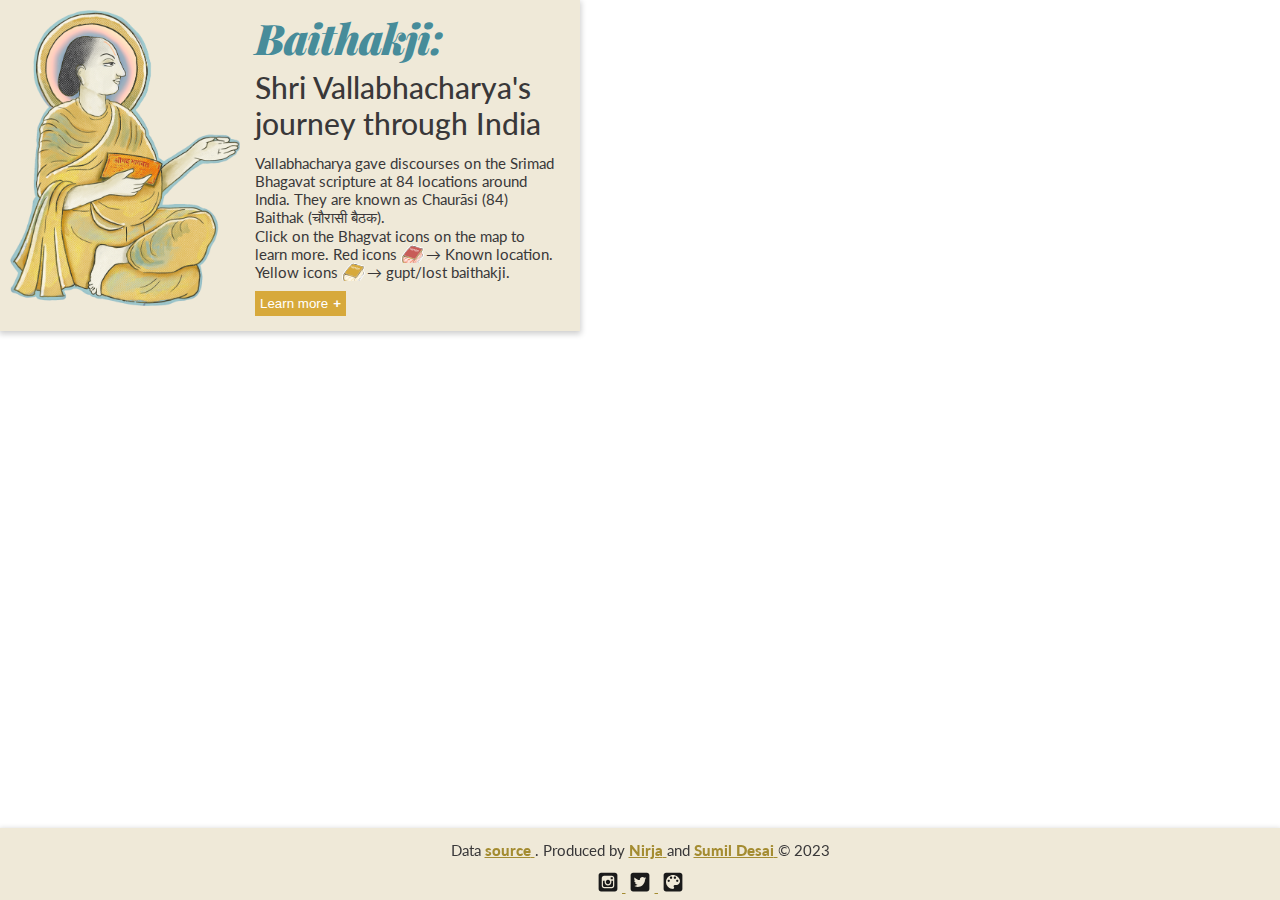
==== index.html @ f0ea43ec "dynamically change image width" ====
<!DOCTYPE html>
<html lang="en">
  <head>
    <meta charset="utf-8" />
    <title>Baithakji: Shri Vallabhacharya's journey through India </title>
    <meta name="viewport" content="width=device-width, initial-scale=1" />
    <script src="https://api.tiles.mapbox.com/mapbox-gl-js/v2.13.0/mapbox-gl.js"></script>
    <link href="https://api.tiles.mapbox.com/mapbox-gl-js/v2.13.0/mapbox-gl.css" rel="stylesheet" />
    <link rel="apple-touch-icon" sizes="180x180" href="images/favicon_io/apple-touch-icon.png">
    <link rel="icon" type="image/png" sizes="32x32" href="images/favicon_io/favicon-32x32.png">
    <link rel="icon" type="image/png" sizes="16x16" href="images/favicon_io/favicon-16x16.png">
    <link rel="manifest" href="/site.webmanifest">
    <link rel="preconnect" href="https://fonts.googleapis.com">
    <link rel="preconnect" href="https://fonts.gstatic.com" crossorigin>
    <link href="https://fonts.googleapis.com/css2?family=Lato:ital,wght@0,100;0,300;0,400;0,700;0,900;1,100;1,300;1,400;1,700;1,900&family=Playfair+Display:ital,wght@0,400;0,500;0,600;0,700;0,800;0,900;1,400;1,500;1,600;1,700;1,800;1,900&display=swap" rel="stylesheet" />

   <!-- Primary Meta Tags -->
      <title>Baithakji: Shri Vallabhacharya's journey through India</title>
      <meta name="title" content="Baithakji: Shri Vallabhacharya's journey through India">
      <meta name="description" content="Vallabhacharya gave discourses on Bhagavat at 84 locations around India. They are known as Chaurāsi Baithak (चौरासी बैठक). Learn more about them on an interactive map.">

      <!-- Open Graph / Facebook -->
      <meta property="og:type" content="website">
      <meta property="og:url" content="https://nirja-desai.github.io/Baithakji/">
      <meta property="og:title" content="Baithakji: Shri Vallabhacharya's journey through India">
      <meta property="og:description" content="Vallabhacharya gave discourses on Bhagavat at 84 locations around India. They are known as Chaurāsi Baithak (चौरासी बैठक). Learn more about them on an interactive map.">
      <meta property="og:image" content="https://raw.githubusercontent.com/nirja-desai/Baithakji/master/socialimage.jpg">

      <!-- Twitter -->
      <meta property="twitter:card" content="summary_large_image">
      <meta property="twitter:url" content="https://nirja-desai.github.io/Baithakji/">
      <meta property="twitter:title" content="Baithakji: Shri Vallabhacharya's journey through India">
      <meta property="twitter:description" content="Vallabhacharya gave discourses on Bhagavat at 84 locations around India. They are known as Chaurāsi Baithak (चौरासी बैठक). Learn more about them on an interactive map.">
      <meta property="og:image" content="https://raw.githubusercontent.com/nirja-desai/Baithakji/master/socialimage.jpg">

          <!-- Google tag (gtag.js) -->
          <script async src="https://www.googletagmanager.com/gtag/js?id=G-RBBQN6B0EM"></script>
          <script>
            window.dataLayer = window.dataLayer || [];
            function gtag(){dataLayer.push(arguments);}
            gtag('js', new Date());
    
            gtag('config', 'G-RBBQN6B0EM');
          </script>


    <style>
      
      .bhagvat{
        background: url(images/bhagvat.svg) 0 0 no-repeat;
        background-size: 23px;
        
        content: '';
        padding: 0 0 0 25px;
        position: relative;
        top: 0px;
      }

      .bhagvat_gupt{
        background: url(images/bhagvat_gupt.svg) 0 0 no-repeat;
        background-size: 23px;
        content: '';
        padding: 0 0 0 25px;
        position: relative;
        top: 0px;
      }

      .mapboxgl-map {
        -webkit-tap-highlight-color: rgb(0 0 0/0);
        font: 12px/20px 'Lato', sans-serif;
        overflow: hidden;
        position: relative;
    }


      body {
        display: block;
        margin: 0px;
      }

      p {
        font-family: 'Lato', sans-serif;
        color: #393839;
        font-weight: 400;
        
        
        margin: 0;
        padding: 0;
      }

   

      h1 {
        font-family: 'Playfair Display', serif;
        font-weight: 900;
        font-style: italic;
        letter-spacing: -.02em;
        color: #478C9A;
        -webkit-font-smoothing: antialiased;
      }

      h2 {
        font-family: 'Lato', sans-serif;
        font-weight: 500;
      
        
      
        color: #393839;
        -webkit-font-smoothing: antialiased;
      }

      #map {
        position: absolute;
        top: 0;
        bottom: 0;
        width: 100%;
        width: 100%;
      }

      .marker {
        background-image: url('images/bhagvat.svg');
        background-size: cover;
        width: 33px;
        height: 33px;
        border-radius: 50%;
        cursor: pointer;
        font-family: 'Lato', sans-serif;
        color: rgb(255, 255, 255);
      }

      .marker_gupt {
        background-image: url('images/bhagvat_gupt.svg');
        background-size: cover;
        width: 30px;
        height: 30px;
        border-radius: 50%;
        cursor: pointer;
        font-family: 'Lato', sans-serif;
        color: rgb(255, 255, 255);
      }

      @media screen and (min-width: 601px){
        .mapboxgl-popup {
        max-width: 400px !important;
      }
    }
    @media screen and (max-width: 600px){
        .mapboxgl-popup {
        max-width: 250px !important;
      }
    }


      .mapboxgl-popup-content {
        text-align: Left;
        font-style: bold;
        font-family: 'Lato', sans-serif;
        color: #444444;
        background-color: #ffffff;
      }

      .footer {
        position: fixed;
        left: 0;
        bottom: 0;
        width: 100%;
        background-color: #EFE9D8;
        color: #393839;
        text-align: center;
        -webkit-box-shadow: 0 2px 6px 1px rgba(0, 0, 0, 0.2);
        -moz-box-shadow: 0 2px 6px 1px rgba(0, 0, 0, 0.2);
        box-shadow: 0 2px 6px 1px rgba(0, 0, 0, 0.2);
      }

      .titlebox {
        position: absolute;
        
        -webkit-box-shadow: 0 2px 6px 1px rgba(0, 0, 0, 0.2);
        -moz-box-shadow: 0 2px 6px 1px rgba(0, 0, 0, 0.2);
        box-shadow: 0 2px 6px 1px rgba(0, 0, 0, 0.2);
        
        background-color: #EFE9D8;
        padding-left: 20px;
        padding-top: 20px;
        padding-right: 20px;
        padding-bottom: 20px;
        
      }

      .title {
        position: absolute;
        
        float: left;
        font-family: 'Playfair Display', serif;
        color: #D7A93B;
        padding-left: 20px;
        padding-top: 20px;
        padding-right: 20px;
        padding-bottom: 20px;
      }

      .headerimage img {
        height: auto;
        float: left;
        
      }

    

      @media screen and (min-width: 601px) {
        h1 {
          font-size: 42px;
         
          margin-top: 0 ;
          margin-bottom: 0 ;
        }
      }

      @media screen and (max-width: 600px) {
        h1 {
          font-size: 25px;
          line-height: 100%;
          margin-top: 0 ;
          margin-bottom: 0 ;
        }
      }

      @media screen and (min-width: 601px) {
        h2  {
          font-size: 30px;
          
          margin-top: 3px ;
          margin-bottom: 3px ;
          
          
        }
      }

      @media screen and (max-width: 600px) {
        h2  {
          font-size: 18px;
         
          margin-top: 3px ;
          margin-bottom: 3px ;
          
          
        }
      }

      @media screen and (min-width: 601px) {
         .titlebox {
        
        
        max-width: 560px;
        padding-left: 10px;
        padding-top: 10px;
        padding-right: 10px;
        padding-bottom: 10px;

        }
      }

      @media screen and (max-width: 600px) {
         .titlebox {
          
        max-width: 100%;
        padding-left: 10px;
        padding-top: 10px;
        padding-right: 10px;
        padding-bottom: 10px;
        }
      }

      @media screen and (min-width: 601px) {
         .headerimage img {
          padding-right: 15px;
          padding-bottom: 15px;
          max-width: 230px;
        }
      }

      @media screen and (max-width: 600px) {
         .headerimage img {
          padding-right: 10px;
          padding-bottom: 10px;
          max-width: 100px;
        }
      }

      @media screen and (min-width: 601px) {
         .footer {
        
          font-size: 14px;
        }
      }

      @media screen and (max-width: 600px) {
         .footer {
          
          font-size: 12px;
        }
      }

      @media screen and (min-width: 601px) {
         p {
          
          font-size: 15px;
         
          padding-top: 10px;
          padding-left: 10px;
          padding-bottom: 10px;
          padding-right: 10px;
          vertical-align: baseline;
        }
      }

      @media screen and (max-width: 600px) {
         p {
          
          font-size: 12px;
          padding-bottom: 5px;
          padding-top: 5px;
          
          line-height: 16px;
          vertical-align: baseline;
        }
      }

      

      .collapsible {
        
        background-color: #D7A93B;
        color: white;
        cursor: pointer;
        padding: 5px;
        border: none;
        text-align: left;
        outline: none;
        
      }

      .active,
      .collapsible:hover {
        background-color: #95C7D1;
      }

      .collapsible:after {
        content: '\002B';
        color: white;
        font-weight: bold;
        float: right;
        margin-left: 5px;
        
      }
       
      .active:after {
        content: "\2212";
      }

      .content {
        padding: 0 15px;
        max-height: 0;
        overflow: hidden;
        transition: max-height 0.2s ease-out;
        background-color: #f1f1f1;
      }

      a,
      a>span {
        position: relative;
        color: inherit;
        text-decoration: none;
        line-height: 24px;
      }

      a:before,
      a:after,
      a>span:before,
      a>span:after {
        content: '';
        position: absolute;
        transition: transform .5s ease;
      }

      a:link {
        color: #a48c31;
        background-color: transparent;
        text-decoration: underline;
        font-weight: 700;
      }

      a:visited {
        color: a48c31;
        background-color: transparent;
        text-decoration: none;
      }

     
      

      

      
      .box {
        text-align: center;
        margin: auto;
      }

      .box img {
        width: 20px;
        margin-right: 20px;
        margin-left: .5vh;
        margin-right: .5vh;
      }
    </style>
  </head>
  <body>
    <div id="map"></div>
    <script>
      mapboxgl.accessToken = 'pk.eyJ1Ijoia2FsYWthciIsImEiOiJjaW4yNHBvMDMwYjZrdXBra29qYmxnOGM5In0.4Lh20IMXH60mscRm5EKuNw';
      const geojson = {
        'type': 'FeatureCollection',
        'features': [{
          "type": "Feature",
          "properties": {
            "name": "Govindghat",
            "lat": 27.4402643,
            "long": 77.7131976,
            "title": "Govindghat",
            "description": "ta ta ta"
          },
          "geometry": {
            "type": "Point",
            "coordinates": [77.7131976, 27.4402643]
          }
        }, {
          "type": "Feature",
          "properties": {
            "name": "Badi Bhitar Baithak",
            "lat": 27.4367551,
            "long": 77.721315,
            "title": "Badi Bhitar Baithak",
            "description": "ba bababa"
          },
          "geometry": {
            "type": "Point",
            "coordinates": [77.721315, 27.4367551]
          }
        }, {
          "type": "Feature",
          "properties": {
            "name": "Shayya Mandir",
            "lat": 27.4367551,
            "long": 77.721315,
            "title": "",
            "description": ""
          },
          "geometry": {
            "type": "Point",
            "coordinates": [77.721315, 27.4367551]
          }
        }, {
          "type": "Feature",
          "properties": {
            "name": "Bansivat",
            "lat": 27.5861957,
            "long": 77.7012563,
            "title": "",
            "description": ""
          },
          "geometry": {
            "type": "Point",
            "coordinates": [77.7012563, 27.5861957]
          }
        }, {
          "type": "Feature",
          "properties": {
            "name": "Vishramghat",
            "lat": 27.5043082,
            "long": 77.6848244,
            "title": "",
            "description": ""
          },
          "geometry": {
            "type": "Point",
            "coordinates": [77.6848244, 27.5043082]
          }
        }, {
          "type": "Feature",
          "properties": {
            "name": "Madhuvan",
            "lat": 27.461028,
            "long": 77.6458096,
            "title": "",
            "description": ""
          },
          "geometry": {
            "type": "Point",
            "coordinates": [77.6458096, 27.461028]
          }
        }, {
          "type": "Feature",
          "properties": {
            "name": "Kumodvan",
            "lat": 27.4986057,
            "long": 77.6262344,
            "title": "",
            "description": ""
          },
          "geometry": {
            "type": "Point",
            "coordinates": [77.6262344, 27.4986057]
          }
        }, {
          "type": "Feature",
          "properties": {
            "name": "Bahulavan",
            "lat": 27.5363703,
            "long": 77.598623,
            "title": "",
            "description": ""
          },
          "geometry": {
            "type": "Point",
            "coordinates": [77.598623, 27.5363703]
          }
        }, {
          "type": "Feature",
          "properties": {
            "name": "Radhakrishna Kund",
            "lat": 27.525451,
            "long": 77.4920597,
            "title": "",
            "description": ""
          },
          "geometry": {
            "type": "Point",
            "coordinates": [77.4920597, 27.525451]
          }
        }, {
          "type": "Feature",
          "properties": {
            "name": "Mansiganga",
            "lat": 27.4983071,
            "long": 77.4640286,
            "title": "",
            "description": ""
          },
          "geometry": {
            "type": "Point",
            "coordinates": [77.4640286, 27.4983071]
          }
        }, {
          "type": "Feature",
          "properties": {
            "name": "Parasoli",
            "lat": 27.4784009,
            "long": 77.4679575,
            "title": "",
            "description": ""
          },
          "geometry": {
            "type": "Point",
            "coordinates": [77.4679575, 27.4784009]
          }
        }, {
          "type": "Feature",
          "properties": {
            "name": "Anyor",
            "lat": 27.4682806,
            "long": 77.4389534,
            "title": "",
            "description": ""
          },
          "geometry": {
            "type": "Point",
            "coordinates": [77.4389534, 27.4682806]
          }
        }, {
          "type": "Feature",
          "properties": {
            "name": "Govindkund",
            "lat": 27.4685485,
            "long": 77.4403331,
            "title": "",
            "description": ""
          },
          "geometry": {
            "type": "Point",
            "coordinates": [77.4403331, 27.4685485]
          }
        }, {
          "type": "Feature",
          "properties": {
            "name": "Sundershila",
            "lat": 27.4746716,
            "long": 77.4392222,
            "title": "",
            "description": ""
          },
          "geometry": {
            "type": "Point",
            "coordinates": [77.4392222, 27.4746716]
          }
        }, {
          "type": "Feature",
          "properties": {
            "name": "Govardhan hill",
            "lat": 27.47374,
            "long": 77.443843,
            "title": "",
            "description": ""
          },
          "geometry": {
            "type": "Point",
            "coordinates": [77.443843, 27.47374]
          }
        }, {
          "type": "Feature",
          "properties": {
            "name": "Kamvan",
            "lat": 27.6627627,
            "long": 77.2579813,
            "title": "",
            "description": ""
          },
          "geometry": {
            "type": "Point",
            "coordinates": [77.2579813, 27.6627627]
          }
        }, {
          "type": "Feature",
          "properties": {
            "name": "Ghewarvan",
            "lat": 27.6470532,
            "long": 77.3670194,
            "title": "",
            "description": ""
          },
          "geometry": {
            "type": "Point",
            "coordinates": [77.3670194, 27.6470532]
          }
        }, {
          "type": "Feature",
          "properties": {
            "name": "Sanketvan",
            "lat": 27.6468931,
            "long": 77.3674822,
            "title": "",
            "description": ""
          },
          "geometry": {
            "type": "Point",
            "coordinates": [77.3674822, 27.6468931]
          }
        }, {
          "type": "Feature",
          "properties": {
            "name": "Nandgam",
            "lat": 27.7110986,
            "long": 77.3833132,
            "title": "",
            "description": ""
          },
          "geometry": {
            "type": "Point",
            "coordinates": [77.3833132, 27.7110986]
          }
        }, {
          "type": "Feature",
          "properties": {
            "name": "Kokilavan",
            "lat": 27.7488828,
            "long": 77.3923169,
            "title": "",
            "description": ""
          },
          "geometry": {
            "type": "Point",
            "coordinates": [77.3923169, 27.7488828]
          }
        }, {
          "type": "Feature",
          "properties": {
            "name": "Bhandirvan",
            "lat": 27.6908423,
            "long": 77.7091363,
            "title": "",
            "description": ""
          },
          "geometry": {
            "type": "Point",
            "coordinates": [77.7091363, 27.6908423]
          }
        }, {
          "type": "Feature",
          "properties": {
            "name": "Mansarovar (Makhan)",
            "lat": 27.6294361,
            "long": 77.7108005,
            "title": "",
            "description": ""
          },
          "geometry": {
            "type": "Point",
            "coordinates": [77.7108005, 27.6294361]
          }
        }, {
          "type": "Feature",
          "properties": {
            "name": "Sukar kshetra (Soramji\/Sauroji)",
            "lat": 27.8826428,
            "long": 78.7387769,
            "title": "",
            "description": ""
          },
          "geometry": {
            "type": "Point",
            "coordinates": [78.7387769, 27.8826428]
          }
        }, {
          "type": "Feature",
          "properties": {
            "name": "Chitrakut",
            "lat": 25.1793371,
            "long": 80.8647833,
            "title": "",
            "description": ""
          },
          "geometry": {
            "type": "Point",
            "coordinates": [80.8647833, 25.1793371]
          }
        }, {
          "type": "Feature",
          "properties": {
            "name": "Ayodhya",
            "lat": 26.7898124,
            "long": 82.1816582,
            "title": "",
            "description": ""
          },
          "geometry": {
            "type": "Point",
            "coordinates": [82.1816582, 26.7898124]
          }
        }, {
          "type": "Feature",
          "properties": {
            "name": "Naimisharanya",
            "lat": 27.3447887,
            "long": 80.4842685,
            "title": "",
            "description": ""
          },
          "geometry": {
            "type": "Point",
            "coordinates": [80.4842685, 27.3447887]
          }
        }, {
          "type": "Feature",
          "properties": {
            "name": "Kashi-1",
            "lat": 25.3070813,
            "long": 83.0013688,
            "title": "",
            "description": ""
          },
          "geometry": {
            "type": "Point",
            "coordinates": [83.0013688, 25.3070813]
          }
        }, {
          "type": "Feature",
          "properties": {
            "name": "Kashi-2",
            "lat": 25.297326,
            "long": 83.0067817,
            "title": "",
            "description": ""
          },
          "geometry": {
            "type": "Point",
            "coordinates": [83.0067817, 25.297326]
          }
        }, {
          "type": "Feature",
          "properties": {
            "name": "Harihar Kshetra (Sonpur) Baithakji Hajipur",
            "lat": 25.6812089,
            "long": 85.2028975,
            "title": "",
            "description": ""
          },
          "geometry": {
            "type": "Point",
            "coordinates": [85.2028975, 25.6812089]
          }
        }, {
          "type": "Feature",
          "properties": {
            "name": "Janakpur",
            "lat": 28.6156586,
            "long": 79.0722803,
            "title": "",
            "description": ""
          },
          "geometry": {
            "type": "Point",
            "coordinates": [79.0722803, 28.6156586]
          }
        }, {
          "type": "Feature",
          "properties": {
            "name": "Gangasagar Sangam",
            "lat": 21.6384753,
            "long": 88.0668253,
            "title": "",
            "description": ""
          },
          "geometry": {
            "type": "Point",
            "coordinates": [88.0668253, 21.6384753]
          }
        }, {
          "type": "Feature",
          "properties": {
            "name": "Champaranya",
            "lat": 21.0318612,
            "long": 81.92318,
            "title": "",
            "description": ""
          },
          "geometry": {
            "type": "Point",
            "coordinates": [81.92318, 21.0318612]
          }
        }, {
          "type": "Feature",
          "properties": {
            "name": "Champaranya Chattighar",
            "lat": 21.0326761,
            "long": 81.9198024,
            "title": "",
            "description": ""
          },
          "geometry": {
            "type": "Point",
            "coordinates": [81.9198024, 21.0326761]
          }
        }, {
          "type": "Feature",
          "properties": {
            "name": "Jagannathpuri",
            "lat": 19.8071851,
            "long": 85.8212592,
            "title": "",
            "description": ""
          },
          "geometry": {
            "type": "Point",
            "coordinates": [85.8212592, 19.8071851]
          }
        }, {
          "type": "Feature",
          "properties": {
            "name": "Pandharpur",
            "lat": 17.6765027,
            "long": 75.328281,
            "title": "",
            "description": ""
          },
          "geometry": {
            "type": "Point",
            "coordinates": [75.328281, 17.6765027]
          }
        }, {
          "type": "Feature",
          "properties": {
            "name": "Nasik",
            "lat": 20.0005756,
            "long": 73.7841736,
            "title": "",
            "description": ""
          },
          "geometry": {
            "type": "Point",
            "coordinates": [73.7841736, 20.0005756]
          }
        }, {
          "type": "Feature",
          "properties": {
            "name": "Pannakala Nrisimha",
            "lat": 16.4370458,
            "long": 80.5692624,
            "title": "",
            "description": ""
          },
          "geometry": {
            "type": "Point",
            "coordinates": [80.5692624, 16.4370458]
          }
        }, {
          "type": "Feature",
          "properties": {
            "name": "Tirupati Lakshman Balaji",
            "lat": 13.6287158,
            "long": 79.4170302,
            "title": "",
            "description": ""
          },
          "geometry": {
            "type": "Point",
            "coordinates": [79.4170302, 13.6287158]
          }
        }, {
          "type": "Feature",
          "properties": {
            "name": "Shrirangji",
            "lat": 10.8547955,
            "long": 78.6971582,
            "title": "",
            "description": ""
          },
          "geometry": {
            "type": "Point",
            "coordinates": [78.6971582, 10.8547955]
          }
        }, {
          "type": "Feature",
          "properties": {
            "name": "Vishnukanchi",
            "lat": 12.8173941,
            "long": 79.7125798,
            "title": "",
            "description": ""
          },
          "geometry": {
            "type": "Point",
            "coordinates": [79.7125798, 12.8173941]
          }
        }, {
          "type": "Feature",
          "properties": {
            "name": "Setubandh",
            "lat": 9.2857909,
            "long": 79.3040497,
            "title": "",
            "description": ""
          },
          "geometry": {
            "type": "Point",
            "coordinates": [79.3040497, 9.2857909]
          }
        }, {
          "type": "Feature",
          "properties": {
            "name": "Malayachal Parvat",
            "lat": 11.4102,
            "long": 76.695,
            "title": "",
            "description": ""
          },
          "geometry": {
            "type": "Point",
            "coordinates": [76.695, 11.4102]
          }
        }, {
          "type": "Feature",
          "properties": {
            "name": "Lohgadh",
            "lat": 15.549247,
            "long": 74.0233613,
            "title": "",
            "description": ""
          },
          "geometry": {
            "type": "Point",
            "coordinates": [74.0233613, 15.549247]
          }
        }, {
          "type": "Feature",
          "properties": {
            "name": "Tamraparni River",
            "lat": 10.8160054,
            "long": 78.6189869,
            "title": "",
            "description": ""
          },
          "geometry": {
            "type": "Point",
            "coordinates": [78.6189869, 10.8160054]
          }
        }, {
          "type": "Feature",
          "properties": {
            "name": "Krishna River",
            "lat": 17.0542249,
            "long": 76.9920731,
            "title": "",
            "description": ""
          },
          "geometry": {
            "type": "Point",
            "coordinates": [76.9920731, 17.0542249]
          }
        }, {
          "type": "Feature",
          "properties": {
            "name": "Pampa Sarovar",
            "lat": 15.3539204,
            "long": 76.477095,
            "title": "",
            "description": ""
          },
          "geometry": {
            "type": "Point",
            "coordinates": [76.477095, 15.3539204]
          }
        }, {
          "type": "Feature",
          "properties": {
            "name": "Padmanabh",
            "lat": 8.4827832,
            "long": 76.9414019,
            "title": "",
            "description": ""
          },
          "geometry": {
            "type": "Point",
            "coordinates": [76.9414019, 8.4827832]
          }
        }, {
          "type": "Feature",
          "properties": {
            "name": "Janardan Kshetra",
            "lat": 8.7352447,
            "long": 76.7125407,
            "title": "",
            "description": ""
          },
          "geometry": {
            "type": "Point",
            "coordinates": [76.7125407, 8.7352447]
          }
        }, {
          "type": "Feature",
          "properties": {
            "name": "Vidyanagar",
            "lat": 15.3343429,
            "long": 76.459547,
            "title": "",
            "description": ""
          },
          "geometry": {
            "type": "Point",
            "coordinates": [76.459547, 15.3343429]
          }
        }, {
          "type": "Feature",
          "properties": {
            "name": "Totadri",
            "lat": 8.500155,
            "long": 77.6426009,
            "title": "",
            "description": ""
          },
          "geometry": {
            "type": "Point",
            "coordinates": [77.6426009, 8.500155]
          }
        }, {
          "type": "Feature",
          "properties": {
            "name": "Darvasen",
            "lat": 9.3639,
            "long": 78.8395,
            "title": "",
            "description": ""
          },
          "geometry": {
            "type": "Point",
            "coordinates": [78.8395, 9.3639]
          }
        }, {
          "type": "Feature",
          "properties": {
            "name": "Surat",
            "lat": 21.2234606,
            "long": 72.8492433,
            "title": "",
            "description": ""
          },
          "geometry": {
            "type": "Point",
            "coordinates": [72.8492433, 21.2234606]
          }
        }, {
          "type": "Feature",
          "properties": {
            "name": "Bharuch",
            "lat": 21.699705,
            "long": 72.9876113,
            "title": "",
            "description": ""
          },
          "geometry": {
            "type": "Point",
            "coordinates": [72.9876113, 21.699705]
          }
        }, {
          "type": "Feature",
          "properties": {
            "name": "Morbi",
            "lat": 22.8166199,
            "long": 70.8433283,
            "title": "",
            "description": ""
          },
          "geometry": {
            "type": "Point",
            "coordinates": [70.8433283, 22.8166199]
          }
        }, {
          "type": "Feature",
          "properties": {
            "name": "Jamnagar",
            "lat": 22.4584942,
            "long": 70.0932983,
            "title": "",
            "description": ""
          },
          "geometry": {
            "type": "Point",
            "coordinates": [70.0932983, 22.4584942]
          }
        }, {
          "type": "Feature",
          "properties": {
            "name": "Jamkhambhaliya",
            "lat": 22.341486,
            "long": 69.7427192,
            "title": "",
            "description": ""
          },
          "geometry": {
            "type": "Point",
            "coordinates": [69.7427192, 22.341486]
          }
        }, {
          "type": "Feature",
          "properties": {
            "name": "Pindtarak",
            "lat": 22.2530392,
            "long": 69.2468922,
            "title": "",
            "description": ""
          },
          "geometry": {
            "type": "Point",
            "coordinates": [69.2468922, 22.2530392]
          }
        }, {
          "type": "Feature",
          "properties": {
            "name": "Mul Gomti",
            "lat": 22.2375312,
            "long": 68.9707322,
            "title": "",
            "description": ""
          },
          "geometry": {
            "type": "Point",
            "coordinates": [68.9707322, 22.2375312]
          }
        }, {
          "type": "Feature",
          "properties": {
            "name": "Harikund, Dwarka",
            "lat": 22.2370758,
            "long": 68.9674102,
            "title": "",
            "description": ""
          },
          "geometry": {
            "type": "Point",
            "coordinates": [68.9674102, 22.2370758]
          }
        }, {
          "type": "Feature",
          "properties": {
            "name": "Gopi Talav",
            "lat": 22.369844,
            "long": 69.1064658,
            "title": "",
            "description": ""
          },
          "geometry": {
            "type": "Point",
            "coordinates": [69.1064658, 22.369844]
          }
        }, {
          "type": "Feature",
          "properties": {
            "name": "Bet Shankhoddhar",
            "lat": 22.4549673,
            "long": 69.1016798,
            "title": "",
            "description": ""
          },
          "geometry": {
            "type": "Point",
            "coordinates": [69.1016798, 22.4549673]
          }
        }, {
          "type": "Feature",
          "properties": {
            "name": "Narayan Sarovar",
            "lat": 23.677255,
            "long": 68.5410887,
            "title": "",
            "description": ""
          },
          "geometry": {
            "type": "Point",
            "coordinates": [68.5410887, 23.677255]
          }
        }, {
          "type": "Feature",
          "properties": {
            "name": "Junagadh",
            "lat": 21.5255011,
            "long": 70.4864712,
            "title": "",
            "description": ""
          },
          "geometry": {
            "type": "Point",
            "coordinates": [70.4864712, 21.5255011]
          }
        }, {
          "type": "Feature",
          "properties": {
            "name": "Prabhas (Somnath)",
            "lat": 20.8874624,
            "long": 70.4133671,
            "title": "",
            "description": ""
          },
          "geometry": {
            "type": "Point",
            "coordinates": [70.4133671, 20.8874624]
          }
        }, {
          "type": "Feature",
          "properties": {
            "name": "Madhavpur",
            "lat": 21.2566044,
            "long": 69.959072,
            "title": "",
            "description": ""
          },
          "geometry": {
            "type": "Point",
            "coordinates": [69.959072, 21.2566044]
          }
        }, {
          "type": "Feature",
          "properties": {
            "name": "Gupta Prayag (Junagadh)",
            "lat": 20.7832205,
            "long": 71.019781,
            "title": "",
            "description": ""
          },
          "geometry": {
            "type": "Point",
            "coordinates": [71.019781, 20.7832205]
          }
        }, {
          "type": "Feature",
          "properties": {
            "name": "Tagadi",
            "lat": 22.296772,
            "long": 71.9441323,
            "title": "",
            "description": ""
          },
          "geometry": {
            "type": "Point",
            "coordinates": [71.9441323, 22.296772]
          }
        }, {
          "type": "Feature",
          "properties": {
            "name": "Naroda",
            "lat": 23.0723953,
            "long": 72.6496035,
            "title": "",
            "description": ""
          },
          "geometry": {
            "type": "Point",
            "coordinates": [72.6496035, 23.0723953]
          }
        }, {
          "type": "Feature",
          "properties": {
            "name": "Godhra",
            "lat": 22.7708315,
            "long": 73.6075422,
            "title": "",
            "description": ""
          },
          "geometry": {
            "type": "Point",
            "coordinates": [73.6075422, 22.7708315]
          }
        }, {
          "type": "Feature",
          "properties": {
            "name": "Kheralu",
            "lat": 23.8853129,
            "long": 72.6162293,
            "title": "",
            "description": ""
          },
          "geometry": {
            "type": "Point",
            "coordinates": [72.6162293, 23.8853129]
          }
        }, {
          "type": "Feature",
          "properties": {
            "name": "Siddhpur",
            "lat": 23.9108773,
            "long": 72.3639957,
            "title": "",
            "description": ""
          },
          "geometry": {
            "type": "Point",
            "coordinates": [72.3639957, 23.9108773]
          }
        }, {
          "type": "Feature",
          "properties": {
            "name": "Avantikapuri (Ujjain)",
            "lat": 23.2113032,
            "long": 75.7800758,
            "title": "",
            "description": ""
          },
          "geometry": {
            "type": "Point",
            "coordinates": [75.7800758, 23.2113032]
          }
        }, {
          "type": "Feature",
          "properties": {
            "name": "Pushkar",
            "lat": 26.485931,
            "long": 74.5504227,
            "title": "",
            "description": ""
          },
          "geometry": {
            "type": "Point",
            "coordinates": [74.5504227, 26.485931]
          }
        }, {
          "type": "Feature",
          "properties": {
            "name": "Kurukshetra",
            "lat": 29.9797026,
            "long": 76.8307196,
            "title": "",
            "description": ""
          },
          "geometry": {
            "type": "Point",
            "coordinates": [76.8307196, 29.9797026]
          }
        }, {
          "type": "Feature",
          "properties": {
            "name": "Haridwar",
            "lat": 29.951791,
            "long": 78.1642474,
            "title": "",
            "description": ""
          },
          "geometry": {
            "type": "Point",
            "coordinates": [78.1642474, 29.951791]
          }
        }, {
          "type": "Feature",
          "properties": {
            "name": "Badrikashram",
            "lat": 30.744738,
            "long": 79.4894206,
            "title": "",
            "description": ""
          },
          "geometry": {
            "type": "Point",
            "coordinates": [79.4894206, 30.744738]
          }
        }, {
          "type": "Feature",
          "properties": {
            "name": "Kedarnath",
            "lat": 30.7352821,
            "long": 79.0654064,
            "title": "",
            "description": ""
          },
          "geometry": {
            "type": "Point",
            "coordinates": [79.0654064, 30.7352821]
          }
        }, {
          "type": "Feature",
          "properties": {
            "name": "Vyas Ashram",
            "lat": 30.7352821,
            "long": 79.0654064,
            "title": "",
            "description": ""
          },
          "geometry": {
            "type": "Point",
            "coordinates": [79.0654064, 30.7352821]
          }
        }, {
          "type": "Feature",
          "properties": {
            "name": "Himachal Parvat",
            "lat": 32.4122,
            "long": 75.9797,
            "title": "",
            "description": ""
          },
          "geometry": {
            "type": "Point",
            "coordinates": [75.9797, 32.4122]
          }
        }, {
          "type": "Feature",
          "properties": {
            "name": "Vyas Ganga",
            "lat": 29.90632,
            "long": 78.67389,
            "title": "",
            "description": ""
          },
          "geometry": {
            "type": "Point",
            "coordinates": [78.67389, 29.90632]
          }
        }, {
          "type": "Feature",
          "properties": {
            "name": "Arail (Prayag)\/Adel",
            "lat": 25.4024741,
            "long": 81.8859162,
            "title": "",
            "description": ""
          },
          "geometry": {
            "type": "Point",
            "coordinates": [81.8859162, 25.4024741]
          }
        }, {
          "type": "Feature",
          "properties": {
            "name": "Charnat",
            "lat": 25.1121481,
            "long": 82.8778328,
            "title": "",
            "description": ""
          },
          "geometry": {
            "type": "Point",
            "coordinates": [82.8778328, 25.1121481]
          }
        }]
      };
      // Create the map
      const map = new mapboxgl.Map({
        container: 'map',
        style: 'mapbox://styles/kalakar/clgnvvub2007301qn2ym83hwn',
        center: [78.194226, 22.372645],
        zoom: 2,
        minZoom: 3.5, // note the camel-case
      });
      // Add marker labels for each location 
      var url = "baithakji.json"
      map.on('load', function() {
        // Add a GeoJSON source containing place coordinates and information.
        map.addSource('geojson', {
          'type': 'geojson',
          'data': 'https://nirja-desai.github.io/kalakar.github.io/geo_json_final.geojson',
          // 'data': url,
          cluster: true,
          clusterMaxZoom: 8, // Max zoom to cluster points on
          clusterRadius: 23 // Radius of each cluster when clustering points (defaults to 50)
        });
        map.addLayer({
          'id': 'poi-labels',
          'type': 'symbol',
          'source': 'geojson',
          
          'layout': {
            'text-field': ['get', 'name'],
            'text-variable-anchor': ['top'],
            'text-radial-offset': 1.5,
            'text-justify': 'auto',
            // 'icon-image': 'bhagvat.svg'
            'icon-image': ['concat', ['get', 'icon'], '-15'],
            'text-font': ["Lato Bold"],
            'text-transform' : "uppercase"
            
          },

          "paint": {
            "text-color": "#264163",
            "text-halo-width": 1.5,
            "text-halo-color": "#EFE9D8"
          }
          
          
          
        });

       

        // map.rotateTo(180, { duration: 10000 });
      });
      // Get the geoJSON data again from the github page and load it in as JSON
      // so that it can be used by the marker and popup functions
      fetch('https://nirja-desai.github.io/kalakar.github.io/geo_json_final.geojson')
        .then(function(response) {
          return response.json();
        })
        .then(function(data) {
          // Do something with the GeoJSON data
          for (const feature of data.features) {
            // create a HTML element for each feature
            const el = document.createElement('div');
            // get description for each feature
            const name = feature.properties.name
            const description = feature.properties.description
            const image = "./images/" + feature.properties.image
            // get the correspnding market based on gupt property
            if (feature.properties.gupt) {
              el.className = 'marker_gupt';
            } else {
            el.className = 'marker';
            }
            // make a marker for each feature and add it to the map
            new mapboxgl.Marker(el).setLngLat(feature.geometry.coordinates)
              // .setLngLat(feature.properties.name)
              .setPopup(new mapboxgl.Popup({
                  offset: 25
                }) // add popups
                .setHTML(`
                      <h3>${name}</h3>
                      <img src=${image} style="width: 100%; height: auto;">
                      <p>${description}<p>
                      `)).addTo(map);
            }

        });
      // add markers to map
      // import * as data from './geo_json_final.json';
      // const geo_test = data;

      

 
    </script>
    <div class="titlebox">
      
        <div class="headerimage">
          <img src="images/vallabhacharya.png">
        </div>
        <h1>Baithakji:</h1><h2> Shri Vallabhacharya's journey through India</h2>
        
        <p>Vallabhacharya gave discourses on the Srimad Bhagavat scripture at 84 locations around India. They are known as Chaurāsi (84) Baithak (चौरासी बैठक).<br>Click on the Bhagvat icons on the map to learn more. Red icons <span class="bhagvat"></span> → Known location. Yellow icons <span class="bhagvat_gupt"></span> → gupt/lost baithakji.</p>
       
        
        
          <button type="button" class="collapsible">Learn more</button>
          <div class="content">
            <p>Shri Vallabhacharya, also known as Vallabha or Vallabhacharya Mahaprabhu, was a prominent philosopher and saint in the Hindu tradition. He was born in 1479 CE in the town of Champaran (modern-day Raipur district of Chhattisgarh state in India) and lived until 1531 CE. He was the founder of Pushti Marga (Path of Grace), emphasized the importance of devotion and surrender to Lord Krishna as the means to attain spiritual liberation. According to Vallabhacharya, the ultimate goal of human life is to attain a loving relationship with Lord Krishna. He believed that this could be achieved through the practice of daily Seva ritual, which involves offering food, flowers, and other items to an image of Lord Krishna. This ritual is performed with great care and attention to detail, as a way to express love and devotion to the divine. Visit <a href="http://www.nathdwara.in/about_nathdwara.php" target="_blank">Nathdwara.in</a>.</p></p>
          </div>
        
      
    </div>
    <div class="footer">
      <p>Data <a class=\"hover-1\" href=http://www.nathdwara.in/about_nathdwara.php target=\"_blank\">
          <b>source</b>
        </a>. Produced by <a class=\"hover-1\" href=https://www.instagram.com/kalakar/ target=\"_blank\">
          <b>Nirja</b>
        </a> and <a class=\"hover-1\" href=https://www.instagram.com/sumildesai/ target=\"_blank\">
          <b>Sumil Desai</b>
        </a> &copy; 2023 </p>
      <div class="box">
        <a href="https://www.instagram.com/kalakar/" target="_blank">
          <img src="images/instagram.svg" />
        </a>
        <a href="https://twitter.com/nirja_desai?lang=en" target="_blank">
          <img src="images/twitter.svg" />
        </a>
        <a href="http://www.nirjadesai.art" target="_blank">
          <img src="images/palette.svg" />
        </a>
      </div>
    </div>
    <script>
      //collapsable button
      var coll = document.getElementsByClassName("collapsible");
      var i;
      for (i = 0; i < coll.length; i++) {
        coll[i].addEventListener("click", function() {
          this.classList.toggle("active");
          var content = this.nextElementSibling;
          if (content.style.maxHeight) {
            content.style.maxHeight = null;
          } else {
            content.style.maxHeight = content.scrollHeight + "px";
          }
        });
      }
    </script>
  </body>
</html>
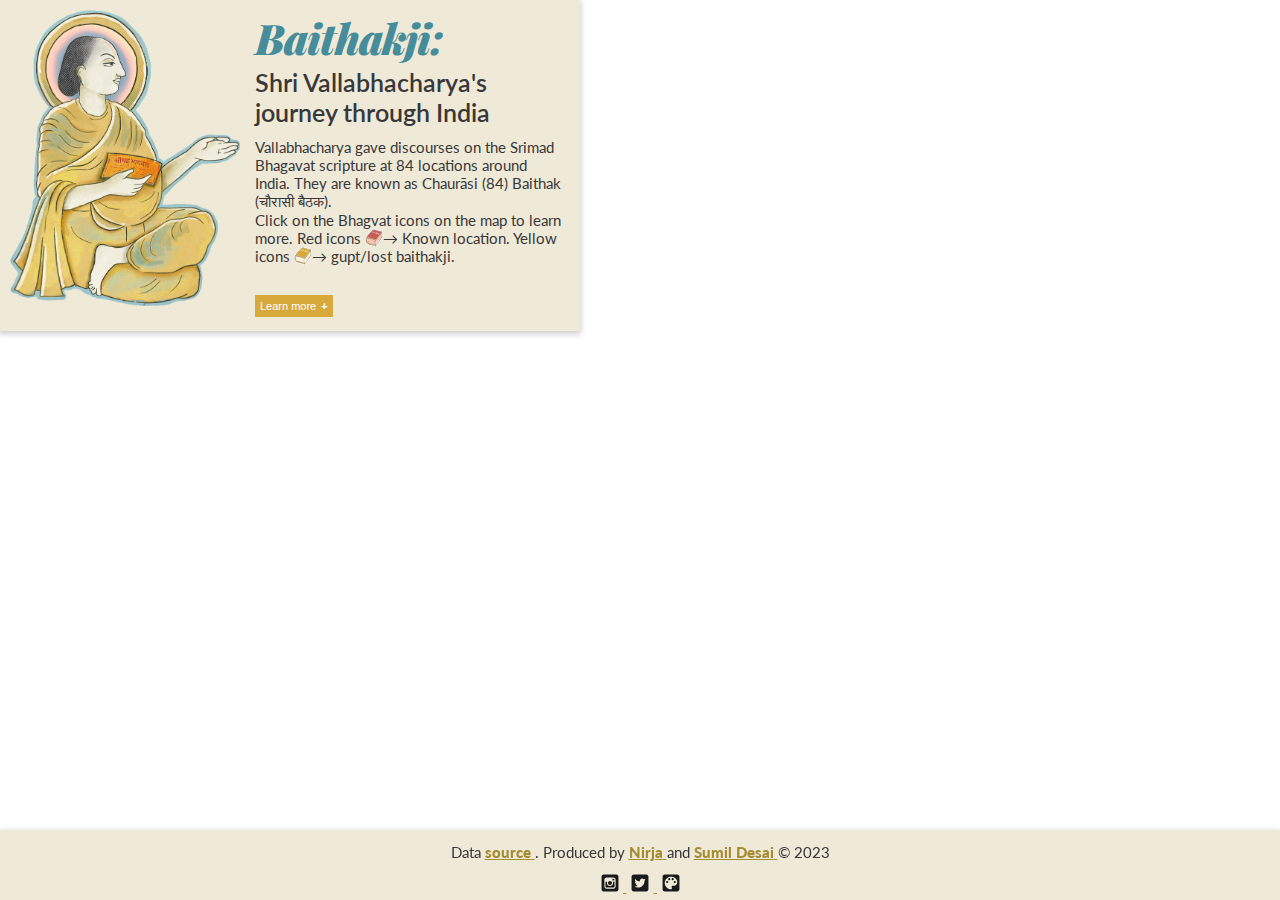
==== commit 8d05fb8e: "updated the header text" ====
--- a/index.html
+++ b/index.html
@@ -45,25 +45,58 @@
 
 
     <style>
-      
+
+   
+      
+
+      @media screen and (min-width: 601px) {
+        .bhagvat{
+        background: url(images/bhagvat.svg) 0 0 no-repeat;
+        background-size: 18px;
+        
+        content: '';
+        padding: 0 0 0 18px;
+        position: relative;
+        top: 0px;
+      }
+    }
+
+    @media screen and (max-width: 600px) {
       .bhagvat{
         background: url(images/bhagvat.svg) 0 0 no-repeat;
-        background-size: 23px;
+        background-size: 13.5px;
         
         content: '';
-        padding: 0 0 0 25px;
+        padding: 0 0 0 13.5px;
         position: relative;
         top: 0px;
       }
-
+    }
+
+    @media screen and (min-width: 601px) {
+        .bhagvat_gupt{
+        background: url(images/bhagvat_gupt.svg) 0 0 no-repeat;
+        background-size: 18px;
+        
+        content: '';
+        padding: 0 0 0 18px;
+        position: relative;
+        top: 0px;
+      }
+    }
+
+    @media screen and (max-width: 600px) {
       .bhagvat_gupt{
         background: url(images/bhagvat_gupt.svg) 0 0 no-repeat;
-        background-size: 23px;
+        background-size: 13.5px;
+        
         content: '';
-        padding: 0 0 0 25px;
+        padding: 0 0 0 13.5px;
         position: relative;
         top: 0px;
       }
+    }
+
 
       .mapboxgl-map {
         -webkit-tap-highlight-color: rgb(0 0 0/0);
@@ -88,7 +121,17 @@
         padding: 0;
       }
 
-   
+      h3{
+        padding-top: 3px;
+        padding-left: 3px;
+        padding-right: 3px;
+        padding-bottom: 3px;
+        margin-block-start: .5em;
+        margin-block-end: .5em;
+        margin-inline-start: 0px;
+        margin-inline-end: 0px;
+
+      }
 
       h1 {
         font-family: 'Playfair Display', serif;
@@ -101,7 +144,7 @@
 
       h2 {
         font-family: 'Lato', sans-serif;
-        font-weight: 500;
+        font-weight: 600;
       
         
       
@@ -210,27 +253,27 @@
       @media screen and (min-width: 601px) {
         h1 {
           font-size: 42px;
-         
           margin-top: 0 ;
-          margin-bottom: 0 ;
+          margin-bottom: 0px ;
+          
         }
       }
 
       @media screen and (max-width: 600px) {
         h1 {
-          font-size: 25px;
+          font-size: 21px;
           line-height: 100%;
           margin-top: 0 ;
-          margin-bottom: 0 ;
+          margin-bottom: 0px ;
         }
       }
 
       @media screen and (min-width: 601px) {
         h2  {
-          font-size: 30px;
-          
-          margin-top: 3px ;
-          margin-bottom: 3px ;
+          font-size: 25px;
+          
+          margin-top: 1px ;
+          margin-bottom: 1px ;
           
           
         }
@@ -238,10 +281,10 @@
 
       @media screen and (max-width: 600px) {
         h2  {
-          font-size: 18px;
+          font-size: 13px;
          
-          margin-top: 3px ;
-          margin-bottom: 3px ;
+          margin-top: 1px ;
+          margin-bottom: 1px ;
           
           
         }
@@ -287,6 +330,26 @@
         }
       }
 
+       @media screen and (min-width: 601px) {
+         .emptydiv {
+          padding-right: 15px;
+          padding-bottom: 15px;
+          max-width: 230px;
+          height: 5px;
+           
+         }
+      } 
+
+      @media screen and (max-width: 600px) {
+         .emptydiv {
+          padding-right: 0px;
+          padding-bottom: 0px;
+          max-width: 100px;
+          height: 0px;
+         background-color: #478C9A; 
+         }
+      } 
+
       @media screen and (min-width: 601px) {
          .footer {
         
@@ -307,9 +370,9 @@
           font-size: 15px;
          
           padding-top: 10px;
-          padding-left: 10px;
+          padding-left: 5px;
           padding-bottom: 10px;
-          padding-right: 10px;
+          padding-right: 5px;
           vertical-align: baseline;
         }
       }
@@ -317,7 +380,7 @@
       @media screen and (max-width: 600px) {
          p {
           
-          font-size: 12px;
+          font-size: 11px;
           padding-bottom: 5px;
           padding-top: 5px;
           
@@ -337,6 +400,8 @@
         border: none;
         text-align: left;
         outline: none;
+        font-size: 11px;
+        
         
       }
 
@@ -408,7 +473,7 @@
       }
 
       .box img {
-        width: 20px;
+        width: 18px;
         margin-right: 20px;
         margin-left: .5vh;
         margin-right: .5vh;
@@ -419,1076 +484,6 @@
     <div id="map"></div>
     <script>
       mapboxgl.accessToken = 'pk.eyJ1Ijoia2FsYWthciIsImEiOiJjaW4yNHBvMDMwYjZrdXBra29qYmxnOGM5In0.4Lh20IMXH60mscRm5EKuNw';
-      const geojson = {
-        'type': 'FeatureCollection',
-        'features': [{
-          "type": "Feature",
-          "properties": {
-            "name": "Govindghat",
-            "lat": 27.4402643,
-            "long": 77.7131976,
-            "title": "Govindghat",
-            "description": "ta ta ta"
-          },
-          "geometry": {
-            "type": "Point",
-            "coordinates": [77.7131976, 27.4402643]
-          }
-        }, {
-          "type": "Feature",
-          "properties": {
-            "name": "Badi Bhitar Baithak",
-            "lat": 27.4367551,
-            "long": 77.721315,
-            "title": "Badi Bhitar Baithak",
-            "description": "ba bababa"
-          },
-          "geometry": {
-            "type": "Point",
-            "coordinates": [77.721315, 27.4367551]
-          }
-        }, {
-          "type": "Feature",
-          "properties": {
-            "name": "Shayya Mandir",
-            "lat": 27.4367551,
-            "long": 77.721315,
-            "title": "",
-            "description": ""
-          },
-          "geometry": {
-            "type": "Point",
-            "coordinates": [77.721315, 27.4367551]
-          }
-        }, {
-          "type": "Feature",
-          "properties": {
-            "name": "Bansivat",
-            "lat": 27.5861957,
-            "long": 77.7012563,
-            "title": "",
-            "description": ""
-          },
-          "geometry": {
-            "type": "Point",
-            "coordinates": [77.7012563, 27.5861957]
-          }
-        }, {
-          "type": "Feature",
-          "properties": {
-            "name": "Vishramghat",
-            "lat": 27.5043082,
-            "long": 77.6848244,
-            "title": "",
-            "description": ""
-          },
-          "geometry": {
-            "type": "Point",
-            "coordinates": [77.6848244, 27.5043082]
-          }
-        }, {
-          "type": "Feature",
-          "properties": {
-            "name": "Madhuvan",
-            "lat": 27.461028,
-            "long": 77.6458096,
-            "title": "",
-            "description": ""
-          },
-          "geometry": {
-            "type": "Point",
-            "coordinates": [77.6458096, 27.461028]
-          }
-        }, {
-          "type": "Feature",
-          "properties": {
-            "name": "Kumodvan",
-            "lat": 27.4986057,
-            "long": 77.6262344,
-            "title": "",
-            "description": ""
-          },
-          "geometry": {
-            "type": "Point",
-            "coordinates": [77.6262344, 27.4986057]
-          }
-        }, {
-          "type": "Feature",
-          "properties": {
-            "name": "Bahulavan",
-            "lat": 27.5363703,
-            "long": 77.598623,
-            "title": "",
-            "description": ""
-          },
-          "geometry": {
-            "type": "Point",
-            "coordinates": [77.598623, 27.5363703]
-          }
-        }, {
-          "type": "Feature",
-          "properties": {
-            "name": "Radhakrishna Kund",
-            "lat": 27.525451,
-            "long": 77.4920597,
-            "title": "",
-            "description": ""
-          },
-          "geometry": {
-            "type": "Point",
-            "coordinates": [77.4920597, 27.525451]
-          }
-        }, {
-          "type": "Feature",
-          "properties": {
-            "name": "Mansiganga",
-            "lat": 27.4983071,
-            "long": 77.4640286,
-            "title": "",
-            "description": ""
-          },
-          "geometry": {
-            "type": "Point",
-            "coordinates": [77.4640286, 27.4983071]
-          }
-        }, {
-          "type": "Feature",
-          "properties": {
-            "name": "Parasoli",
-            "lat": 27.4784009,
-            "long": 77.4679575,
-            "title": "",
-            "description": ""
-          },
-          "geometry": {
-            "type": "Point",
-            "coordinates": [77.4679575, 27.4784009]
-          }
-        }, {
-          "type": "Feature",
-          "properties": {
-            "name": "Anyor",
-            "lat": 27.4682806,
-            "long": 77.4389534,
-            "title": "",
-            "description": ""
-          },
-          "geometry": {
-            "type": "Point",
-            "coordinates": [77.4389534, 27.4682806]
-          }
-        }, {
-          "type": "Feature",
-          "properties": {
-            "name": "Govindkund",
-            "lat": 27.4685485,
-            "long": 77.4403331,
-            "title": "",
-            "description": ""
-          },
-          "geometry": {
-            "type": "Point",
-            "coordinates": [77.4403331, 27.4685485]
-          }
-        }, {
-          "type": "Feature",
-          "properties": {
-            "name": "Sundershila",
-            "lat": 27.4746716,
-            "long": 77.4392222,
-            "title": "",
-            "description": ""
-          },
-          "geometry": {
-            "type": "Point",
-            "coordinates": [77.4392222, 27.4746716]
-          }
-        }, {
-          "type": "Feature",
-          "properties": {
-            "name": "Govardhan hill",
-            "lat": 27.47374,
-            "long": 77.443843,
-            "title": "",
-            "description": ""
-          },
-          "geometry": {
-            "type": "Point",
-            "coordinates": [77.443843, 27.47374]
-          }
-        }, {
-          "type": "Feature",
-          "properties": {
-            "name": "Kamvan",
-            "lat": 27.6627627,
-            "long": 77.2579813,
-            "title": "",
-            "description": ""
-          },
-          "geometry": {
-            "type": "Point",
-            "coordinates": [77.2579813, 27.6627627]
-          }
-        }, {
-          "type": "Feature",
-          "properties": {
-            "name": "Ghewarvan",
-            "lat": 27.6470532,
-            "long": 77.3670194,
-            "title": "",
-            "description": ""
-          },
-          "geometry": {
-            "type": "Point",
-            "coordinates": [77.3670194, 27.6470532]
-          }
-        }, {
-          "type": "Feature",
-          "properties": {
-            "name": "Sanketvan",
-            "lat": 27.6468931,
-            "long": 77.3674822,
-            "title": "",
-            "description": ""
-          },
-          "geometry": {
-            "type": "Point",
-            "coordinates": [77.3674822, 27.6468931]
-          }
-        }, {
-          "type": "Feature",
-          "properties": {
-            "name": "Nandgam",
-            "lat": 27.7110986,
-            "long": 77.3833132,
-            "title": "",
-            "description": ""
-          },
-          "geometry": {
-            "type": "Point",
-            "coordinates": [77.3833132, 27.7110986]
-          }
-        }, {
-          "type": "Feature",
-          "properties": {
-            "name": "Kokilavan",
-            "lat": 27.7488828,
-            "long": 77.3923169,
-            "title": "",
-            "description": ""
-          },
-          "geometry": {
-            "type": "Point",
-            "coordinates": [77.3923169, 27.7488828]
-          }
-        }, {
-          "type": "Feature",
-          "properties": {
-            "name": "Bhandirvan",
-            "lat": 27.6908423,
-            "long": 77.7091363,
-            "title": "",
-            "description": ""
-          },
-          "geometry": {
-            "type": "Point",
-            "coordinates": [77.7091363, 27.6908423]
-          }
-        }, {
-          "type": "Feature",
-          "properties": {
-            "name": "Mansarovar (Makhan)",
-            "lat": 27.6294361,
-            "long": 77.7108005,
-            "title": "",
-            "description": ""
-          },
-          "geometry": {
-            "type": "Point",
-            "coordinates": [77.7108005, 27.6294361]
-          }
-        }, {
-          "type": "Feature",
-          "properties": {
-            "name": "Sukar kshetra (Soramji\/Sauroji)",
-            "lat": 27.8826428,
-            "long": 78.7387769,
-            "title": "",
-            "description": ""
-          },
-          "geometry": {
-            "type": "Point",
-            "coordinates": [78.7387769, 27.8826428]
-          }
-        }, {
-          "type": "Feature",
-          "properties": {
-            "name": "Chitrakut",
-            "lat": 25.1793371,
-            "long": 80.8647833,
-            "title": "",
-            "description": ""
-          },
-          "geometry": {
-            "type": "Point",
-            "coordinates": [80.8647833, 25.1793371]
-          }
-        }, {
-          "type": "Feature",
-          "properties": {
-            "name": "Ayodhya",
-            "lat": 26.7898124,
-            "long": 82.1816582,
-            "title": "",
-            "description": ""
-          },
-          "geometry": {
-            "type": "Point",
-            "coordinates": [82.1816582, 26.7898124]
-          }
-        }, {
-          "type": "Feature",
-          "properties": {
-            "name": "Naimisharanya",
-            "lat": 27.3447887,
-            "long": 80.4842685,
-            "title": "",
-            "description": ""
-          },
-          "geometry": {
-            "type": "Point",
-            "coordinates": [80.4842685, 27.3447887]
-          }
-        }, {
-          "type": "Feature",
-          "properties": {
-            "name": "Kashi-1",
-            "lat": 25.3070813,
-            "long": 83.0013688,
-            "title": "",
-            "description": ""
-          },
-          "geometry": {
-            "type": "Point",
-            "coordinates": [83.0013688, 25.3070813]
-          }
-        }, {
-          "type": "Feature",
-          "properties": {
-            "name": "Kashi-2",
-            "lat": 25.297326,
-            "long": 83.0067817,
-            "title": "",
-            "description": ""
-          },
-          "geometry": {
-            "type": "Point",
-            "coordinates": [83.0067817, 25.297326]
-          }
-        }, {
-          "type": "Feature",
-          "properties": {
-            "name": "Harihar Kshetra (Sonpur) Baithakji Hajipur",
-            "lat": 25.6812089,
-            "long": 85.2028975,
-            "title": "",
-            "description": ""
-          },
-          "geometry": {
-            "type": "Point",
-            "coordinates": [85.2028975, 25.6812089]
-          }
-        }, {
-          "type": "Feature",
-          "properties": {
-            "name": "Janakpur",
-            "lat": 28.6156586,
-            "long": 79.0722803,
-            "title": "",
-            "description": ""
-          },
-          "geometry": {
-            "type": "Point",
-            "coordinates": [79.0722803, 28.6156586]
-          }
-        }, {
-          "type": "Feature",
-          "properties": {
-            "name": "Gangasagar Sangam",
-            "lat": 21.6384753,
-            "long": 88.0668253,
-            "title": "",
-            "description": ""
-          },
-          "geometry": {
-            "type": "Point",
-            "coordinates": [88.0668253, 21.6384753]
-          }
-        }, {
-          "type": "Feature",
-          "properties": {
-            "name": "Champaranya",
-            "lat": 21.0318612,
-            "long": 81.92318,
-            "title": "",
-            "description": ""
-          },
-          "geometry": {
-            "type": "Point",
-            "coordinates": [81.92318, 21.0318612]
-          }
-        }, {
-          "type": "Feature",
-          "properties": {
-            "name": "Champaranya Chattighar",
-            "lat": 21.0326761,
-            "long": 81.9198024,
-            "title": "",
-            "description": ""
-          },
-          "geometry": {
-            "type": "Point",
-            "coordinates": [81.9198024, 21.0326761]
-          }
-        }, {
-          "type": "Feature",
-          "properties": {
-            "name": "Jagannathpuri",
-            "lat": 19.8071851,
-            "long": 85.8212592,
-            "title": "",
-            "description": ""
-          },
-          "geometry": {
-            "type": "Point",
-            "coordinates": [85.8212592, 19.8071851]
-          }
-        }, {
-          "type": "Feature",
-          "properties": {
-            "name": "Pandharpur",
-            "lat": 17.6765027,
-            "long": 75.328281,
-            "title": "",
-            "description": ""
-          },
-          "geometry": {
-            "type": "Point",
-            "coordinates": [75.328281, 17.6765027]
-          }
-        }, {
-          "type": "Feature",
-          "properties": {
-            "name": "Nasik",
-            "lat": 20.0005756,
-            "long": 73.7841736,
-            "title": "",
-            "description": ""
-          },
-          "geometry": {
-            "type": "Point",
-            "coordinates": [73.7841736, 20.0005756]
-          }
-        }, {
-          "type": "Feature",
-          "properties": {
-            "name": "Pannakala Nrisimha",
-            "lat": 16.4370458,
-            "long": 80.5692624,
-            "title": "",
-            "description": ""
-          },
-          "geometry": {
-            "type": "Point",
-            "coordinates": [80.5692624, 16.4370458]
-          }
-        }, {
-          "type": "Feature",
-          "properties": {
-            "name": "Tirupati Lakshman Balaji",
-            "lat": 13.6287158,
-            "long": 79.4170302,
-            "title": "",
-            "description": ""
-          },
-          "geometry": {
-            "type": "Point",
-            "coordinates": [79.4170302, 13.6287158]
-          }
-        }, {
-          "type": "Feature",
-          "properties": {
-            "name": "Shrirangji",
-            "lat": 10.8547955,
-            "long": 78.6971582,
-            "title": "",
-            "description": ""
-          },
-          "geometry": {
-            "type": "Point",
-            "coordinates": [78.6971582, 10.8547955]
-          }
-        }, {
-          "type": "Feature",
-          "properties": {
-            "name": "Vishnukanchi",
-            "lat": 12.8173941,
-            "long": 79.7125798,
-            "title": "",
-            "description": ""
-          },
-          "geometry": {
-            "type": "Point",
-            "coordinates": [79.7125798, 12.8173941]
-          }
-        }, {
-          "type": "Feature",
-          "properties": {
-            "name": "Setubandh",
-            "lat": 9.2857909,
-            "long": 79.3040497,
-            "title": "",
-            "description": ""
-          },
-          "geometry": {
-            "type": "Point",
-            "coordinates": [79.3040497, 9.2857909]
-          }
-        }, {
-          "type": "Feature",
-          "properties": {
-            "name": "Malayachal Parvat",
-            "lat": 11.4102,
-            "long": 76.695,
-            "title": "",
-            "description": ""
-          },
-          "geometry": {
-            "type": "Point",
-            "coordinates": [76.695, 11.4102]
-          }
-        }, {
-          "type": "Feature",
-          "properties": {
-            "name": "Lohgadh",
-            "lat": 15.549247,
-            "long": 74.0233613,
-            "title": "",
-            "description": ""
-          },
-          "geometry": {
-            "type": "Point",
-            "coordinates": [74.0233613, 15.549247]
-          }
-        }, {
-          "type": "Feature",
-          "properties": {
-            "name": "Tamraparni River",
-            "lat": 10.8160054,
-            "long": 78.6189869,
-            "title": "",
-            "description": ""
-          },
-          "geometry": {
-            "type": "Point",
-            "coordinates": [78.6189869, 10.8160054]
-          }
-        }, {
-          "type": "Feature",
-          "properties": {
-            "name": "Krishna River",
-            "lat": 17.0542249,
-            "long": 76.9920731,
-            "title": "",
-            "description": ""
-          },
-          "geometry": {
-            "type": "Point",
-            "coordinates": [76.9920731, 17.0542249]
-          }
-        }, {
-          "type": "Feature",
-          "properties": {
-            "name": "Pampa Sarovar",
-            "lat": 15.3539204,
-            "long": 76.477095,
-            "title": "",
-            "description": ""
-          },
-          "geometry": {
-            "type": "Point",
-            "coordinates": [76.477095, 15.3539204]
-          }
-        }, {
-          "type": "Feature",
-          "properties": {
-            "name": "Padmanabh",
-            "lat": 8.4827832,
-            "long": 76.9414019,
-            "title": "",
-            "description": ""
-          },
-          "geometry": {
-            "type": "Point",
-            "coordinates": [76.9414019, 8.4827832]
-          }
-        }, {
-          "type": "Feature",
-          "properties": {
-            "name": "Janardan Kshetra",
-            "lat": 8.7352447,
-            "long": 76.7125407,
-            "title": "",
-            "description": ""
-          },
-          "geometry": {
-            "type": "Point",
-            "coordinates": [76.7125407, 8.7352447]
-          }
-        }, {
-          "type": "Feature",
-          "properties": {
-            "name": "Vidyanagar",
-            "lat": 15.3343429,
-            "long": 76.459547,
-            "title": "",
-            "description": ""
-          },
-          "geometry": {
-            "type": "Point",
-            "coordinates": [76.459547, 15.3343429]
-          }
-        }, {
-          "type": "Feature",
-          "properties": {
-            "name": "Totadri",
-            "lat": 8.500155,
-            "long": 77.6426009,
-            "title": "",
-            "description": ""
-          },
-          "geometry": {
-            "type": "Point",
-            "coordinates": [77.6426009, 8.500155]
-          }
-        }, {
-          "type": "Feature",
-          "properties": {
-            "name": "Darvasen",
-            "lat": 9.3639,
-            "long": 78.8395,
-            "title": "",
-            "description": ""
-          },
-          "geometry": {
-            "type": "Point",
-            "coordinates": [78.8395, 9.3639]
-          }
-        }, {
-          "type": "Feature",
-          "properties": {
-            "name": "Surat",
-            "lat": 21.2234606,
-            "long": 72.8492433,
-            "title": "",
-            "description": ""
-          },
-          "geometry": {
-            "type": "Point",
-            "coordinates": [72.8492433, 21.2234606]
-          }
-        }, {
-          "type": "Feature",
-          "properties": {
-            "name": "Bharuch",
-            "lat": 21.699705,
-            "long": 72.9876113,
-            "title": "",
-            "description": ""
-          },
-          "geometry": {
-            "type": "Point",
-            "coordinates": [72.9876113, 21.699705]
-          }
-        }, {
-          "type": "Feature",
-          "properties": {
-            "name": "Morbi",
-            "lat": 22.8166199,
-            "long": 70.8433283,
-            "title": "",
-            "description": ""
-          },
-          "geometry": {
-            "type": "Point",
-            "coordinates": [70.8433283, 22.8166199]
-          }
-        }, {
-          "type": "Feature",
-          "properties": {
-            "name": "Jamnagar",
-            "lat": 22.4584942,
-            "long": 70.0932983,
-            "title": "",
-            "description": ""
-          },
-          "geometry": {
-            "type": "Point",
-            "coordinates": [70.0932983, 22.4584942]
-          }
-        }, {
-          "type": "Feature",
-          "properties": {
-            "name": "Jamkhambhaliya",
-            "lat": 22.341486,
-            "long": 69.7427192,
-            "title": "",
-            "description": ""
-          },
-          "geometry": {
-            "type": "Point",
-            "coordinates": [69.7427192, 22.341486]
-          }
-        }, {
-          "type": "Feature",
-          "properties": {
-            "name": "Pindtarak",
-            "lat": 22.2530392,
-            "long": 69.2468922,
-            "title": "",
-            "description": ""
-          },
-          "geometry": {
-            "type": "Point",
-            "coordinates": [69.2468922, 22.2530392]
-          }
-        }, {
-          "type": "Feature",
-          "properties": {
-            "name": "Mul Gomti",
-            "lat": 22.2375312,
-            "long": 68.9707322,
-            "title": "",
-            "description": ""
-          },
-          "geometry": {
-            "type": "Point",
-            "coordinates": [68.9707322, 22.2375312]
-          }
-        }, {
-          "type": "Feature",
-          "properties": {
-            "name": "Harikund, Dwarka",
-            "lat": 22.2370758,
-            "long": 68.9674102,
-            "title": "",
-            "description": ""
-          },
-          "geometry": {
-            "type": "Point",
-            "coordinates": [68.9674102, 22.2370758]
-          }
-        }, {
-          "type": "Feature",
-          "properties": {
-            "name": "Gopi Talav",
-            "lat": 22.369844,
-            "long": 69.1064658,
-            "title": "",
-            "description": ""
-          },
-          "geometry": {
-            "type": "Point",
-            "coordinates": [69.1064658, 22.369844]
-          }
-        }, {
-          "type": "Feature",
-          "properties": {
-            "name": "Bet Shankhoddhar",
-            "lat": 22.4549673,
-            "long": 69.1016798,
-            "title": "",
-            "description": ""
-          },
-          "geometry": {
-            "type": "Point",
-            "coordinates": [69.1016798, 22.4549673]
-          }
-        }, {
-          "type": "Feature",
-          "properties": {
-            "name": "Narayan Sarovar",
-            "lat": 23.677255,
-            "long": 68.5410887,
-            "title": "",
-            "description": ""
-          },
-          "geometry": {
-            "type": "Point",
-            "coordinates": [68.5410887, 23.677255]
-          }
-        }, {
-          "type": "Feature",
-          "properties": {
-            "name": "Junagadh",
-            "lat": 21.5255011,
-            "long": 70.4864712,
-            "title": "",
-            "description": ""
-          },
-          "geometry": {
-            "type": "Point",
-            "coordinates": [70.4864712, 21.5255011]
-          }
-        }, {
-          "type": "Feature",
-          "properties": {
-            "name": "Prabhas (Somnath)",
-            "lat": 20.8874624,
-            "long": 70.4133671,
-            "title": "",
-            "description": ""
-          },
-          "geometry": {
-            "type": "Point",
-            "coordinates": [70.4133671, 20.8874624]
-          }
-        }, {
-          "type": "Feature",
-          "properties": {
-            "name": "Madhavpur",
-            "lat": 21.2566044,
-            "long": 69.959072,
-            "title": "",
-            "description": ""
-          },
-          "geometry": {
-            "type": "Point",
-            "coordinates": [69.959072, 21.2566044]
-          }
-        }, {
-          "type": "Feature",
-          "properties": {
-            "name": "Gupta Prayag (Junagadh)",
-            "lat": 20.7832205,
-            "long": 71.019781,
-            "title": "",
-            "description": ""
-          },
-          "geometry": {
-            "type": "Point",
-            "coordinates": [71.019781, 20.7832205]
-          }
-        }, {
-          "type": "Feature",
-          "properties": {
-            "name": "Tagadi",
-            "lat": 22.296772,
-            "long": 71.9441323,
-            "title": "",
-            "description": ""
-          },
-          "geometry": {
-            "type": "Point",
-            "coordinates": [71.9441323, 22.296772]
-          }
-        }, {
-          "type": "Feature",
-          "properties": {
-            "name": "Naroda",
-            "lat": 23.0723953,
-            "long": 72.6496035,
-            "title": "",
-            "description": ""
-          },
-          "geometry": {
-            "type": "Point",
-            "coordinates": [72.6496035, 23.0723953]
-          }
-        }, {
-          "type": "Feature",
-          "properties": {
-            "name": "Godhra",
-            "lat": 22.7708315,
-            "long": 73.6075422,
-            "title": "",
-            "description": ""
-          },
-          "geometry": {
-            "type": "Point",
-            "coordinates": [73.6075422, 22.7708315]
-          }
-        }, {
-          "type": "Feature",
-          "properties": {
-            "name": "Kheralu",
-            "lat": 23.8853129,
-            "long": 72.6162293,
-            "title": "",
-            "description": ""
-          },
-          "geometry": {
-            "type": "Point",
-            "coordinates": [72.6162293, 23.8853129]
-          }
-        }, {
-          "type": "Feature",
-          "properties": {
-            "name": "Siddhpur",
-            "lat": 23.9108773,
-            "long": 72.3639957,
-            "title": "",
-            "description": ""
-          },
-          "geometry": {
-            "type": "Point",
-            "coordinates": [72.3639957, 23.9108773]
-          }
-        }, {
-          "type": "Feature",
-          "properties": {
-            "name": "Avantikapuri (Ujjain)",
-            "lat": 23.2113032,
-            "long": 75.7800758,
-            "title": "",
-            "description": ""
-          },
-          "geometry": {
-            "type": "Point",
-            "coordinates": [75.7800758, 23.2113032]
-          }
-        }, {
-          "type": "Feature",
-          "properties": {
-            "name": "Pushkar",
-            "lat": 26.485931,
-            "long": 74.5504227,
-            "title": "",
-            "description": ""
-          },
-          "geometry": {
-            "type": "Point",
-            "coordinates": [74.5504227, 26.485931]
-          }
-        }, {
-          "type": "Feature",
-          "properties": {
-            "name": "Kurukshetra",
-            "lat": 29.9797026,
-            "long": 76.8307196,
-            "title": "",
-            "description": ""
-          },
-          "geometry": {
-            "type": "Point",
-            "coordinates": [76.8307196, 29.9797026]
-          }
-        }, {
-          "type": "Feature",
-          "properties": {
-            "name": "Haridwar",
-            "lat": 29.951791,
-            "long": 78.1642474,
-            "title": "",
-            "description": ""
-          },
-          "geometry": {
-            "type": "Point",
-            "coordinates": [78.1642474, 29.951791]
-          }
-        }, {
-          "type": "Feature",
-          "properties": {
-            "name": "Badrikashram",
-            "lat": 30.744738,
-            "long": 79.4894206,
-            "title": "",
-            "description": ""
-          },
-          "geometry": {
-            "type": "Point",
-            "coordinates": [79.4894206, 30.744738]
-          }
-        }, {
-          "type": "Feature",
-          "properties": {
-            "name": "Kedarnath",
-            "lat": 30.7352821,
-            "long": 79.0654064,
-            "title": "",
-            "description": ""
-          },
-          "geometry": {
-            "type": "Point",
-            "coordinates": [79.0654064, 30.7352821]
-          }
-        }, {
-          "type": "Feature",
-          "properties": {
-            "name": "Vyas Ashram",
-            "lat": 30.7352821,
-            "long": 79.0654064,
-            "title": "",
-            "description": ""
-          },
-          "geometry": {
-            "type": "Point",
-            "coordinates": [79.0654064, 30.7352821]
-          }
-        }, {
-          "type": "Feature",
-          "properties": {
-            "name": "Himachal Parvat",
-            "lat": 32.4122,
-            "long": 75.9797,
-            "title": "",
-            "description": ""
-          },
-          "geometry": {
-            "type": "Point",
-            "coordinates": [75.9797, 32.4122]
-          }
-        }, {
-          "type": "Feature",
-          "properties": {
-            "name": "Vyas Ganga",
-            "lat": 29.90632,
-            "long": 78.67389,
-            "title": "",
-            "description": ""
-          },
-          "geometry": {
-            "type": "Point",
-            "coordinates": [78.67389, 29.90632]
-          }
-        }, {
-          "type": "Feature",
-          "properties": {
-            "name": "Arail (Prayag)\/Adel",
-            "lat": 25.4024741,
-            "long": 81.8859162,
-            "title": "",
-            "description": ""
-          },
-          "geometry": {
-            "type": "Point",
-            "coordinates": [81.8859162, 25.4024741]
-          }
-        }, {
-          "type": "Feature",
-          "properties": {
-            "name": "Charnat",
-            "lat": 25.1121481,
-            "long": 82.8778328,
-            "title": "",
-            "description": ""
-          },
-          "geometry": {
-            "type": "Point",
-            "coordinates": [82.8778328, 25.1121481]
-          }
-        }]
-      };
       // Create the map
       const map = new mapboxgl.Map({
         container: 'map',
@@ -1588,15 +583,16 @@
         <div class="headerimage">
           <img src="images/vallabhacharya.png">
         </div>
+        
         <h1>Baithakji:</h1><h2> Shri Vallabhacharya's journey through India</h2>
         
-        <p>Vallabhacharya gave discourses on the Srimad Bhagavat scripture at 84 locations around India. They are known as Chaurāsi (84) Baithak (चौरासी बैठक).<br>Click on the Bhagvat icons on the map to learn more. Red icons <span class="bhagvat"></span> → Known location. Yellow icons <span class="bhagvat_gupt"></span> → gupt/lost baithakji.</p>
-       
-        
+        <p>Vallabhacharya gave discourses on the Srimad Bhagavat scripture at 84 locations around India. They are known as Chaurāsi (84) Baithak (चौरासी बैठक). <br>Click on the Bhagvat icons on the map to learn more. Red icons <span class="bhagvat"></span> → Known location. Yellow icons <span class="bhagvat_gupt"></span> → gupt/lost baithakji.</p>
+        
+        <div class="emptydiv"></div>
         
           <button type="button" class="collapsible">Learn more</button>
           <div class="content">
-            <p>Shri Vallabhacharya, also known as Vallabha or Vallabhacharya Mahaprabhu, was a prominent philosopher and saint in the Hindu tradition. He was born in 1479 CE in the town of Champaran (modern-day Raipur district of Chhattisgarh state in India) and lived until 1531 CE. He was the founder of Pushti Marga (Path of Grace), emphasized the importance of devotion and surrender to Lord Krishna as the means to attain spiritual liberation. According to Vallabhacharya, the ultimate goal of human life is to attain a loving relationship with Lord Krishna. He believed that this could be achieved through the practice of daily Seva ritual, which involves offering food, flowers, and other items to an image of Lord Krishna. This ritual is performed with great care and attention to detail, as a way to express love and devotion to the divine. Visit <a href="http://www.nathdwara.in/about_nathdwara.php" target="_blank">Nathdwara.in</a>.</p></p>
+            <p>Shri Vallabhacharya, also known as Vallabha or Vallabhacharya Mahaprabhu, was a prominent philosopher and saint in the Hindu tradition. He was born in 1479 CE in the town of Champaran (modern-day Raipur district of Chhattisgarh state in India) and lived until 1531 CE. He was the founder of Pushti Marga (Path of Grace), emphasized the importance of devotion and surrender to Lord Krishna as the means to attain spiritual liberation. According to Vallabhacharya, the ultimate goal of human life is to attain a loving relationship with Lord Krishna. He believed that this could be achieved through the practice of daily Seva ritual, which involves offering food, flowers, and other items to an image of Lord Krishna. This ritual is performed with great care and attention to detail, as a way to express love and devotion to the divine. Visit <a href="http://www.nathdwara.in/about_nathdwara.php" target="_blank">Nathdwara.in</a>.</p>
           </div>
         
       
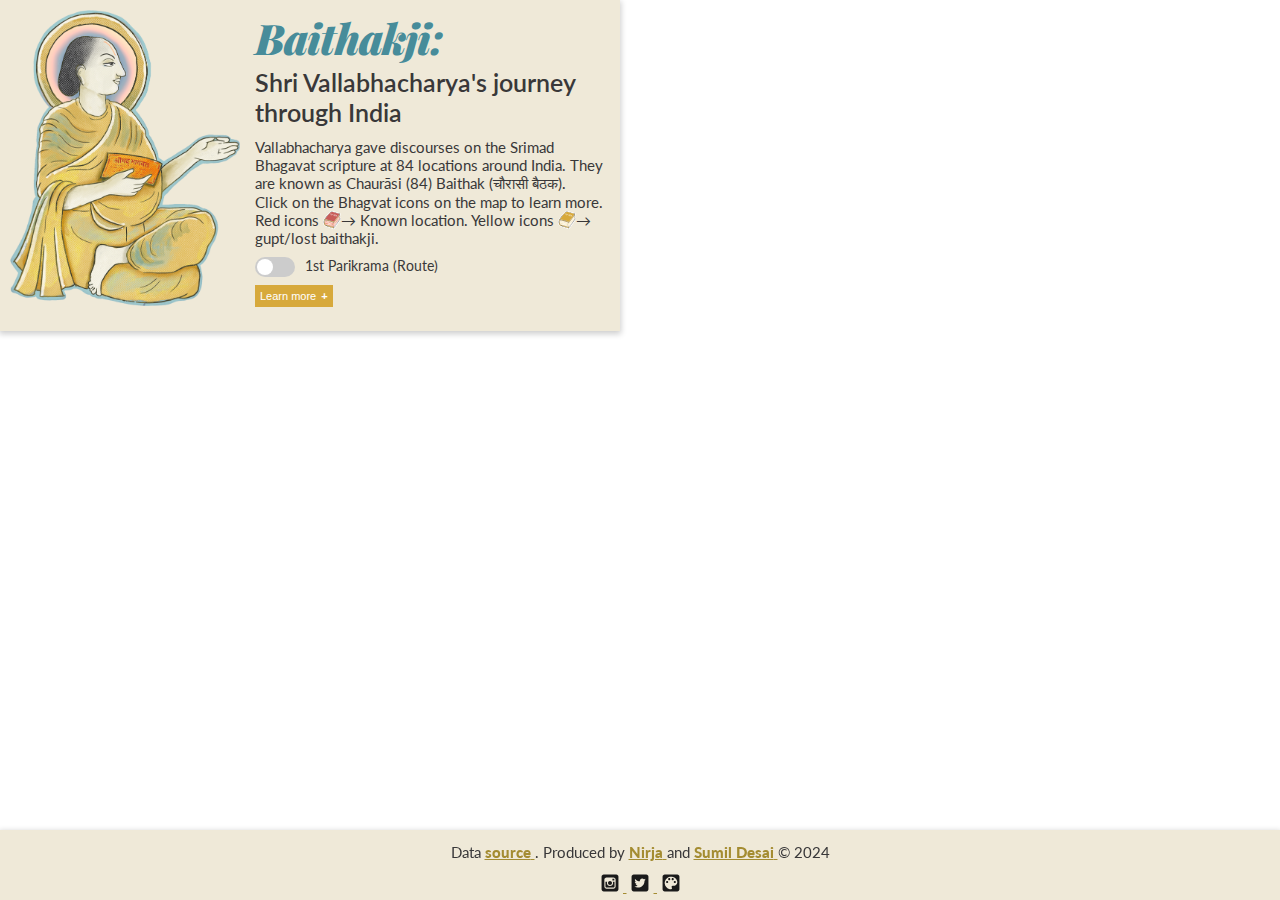
==== commit ab1859c1: "Added Parikrama 1" ====
--- a/index.html
+++ b/index.html
@@ -6,6 +6,7 @@
     <meta name="viewport" content="width=device-width, initial-scale=1" />
     <script src="https://api.tiles.mapbox.com/mapbox-gl-js/v2.13.0/mapbox-gl.js"></script>
     <link href="https://api.tiles.mapbox.com/mapbox-gl-js/v2.13.0/mapbox-gl.css" rel="stylesheet" />
+    <link rel="stylesheet" href="styles.css" />
     <link rel="apple-touch-icon" sizes="180x180" href="images/favicon_io/apple-touch-icon.png">
     <link rel="icon" type="image/png" sizes="32x32" href="images/favicon_io/favicon-32x32.png">
     <link rel="icon" type="image/png" sizes="16x16" href="images/favicon_io/favicon-16x16.png">
@@ -24,577 +25,57 @@
       <meta property="og:url" content="https://nirja-desai.github.io/Baithakji/">
       <meta property="og:title" content="Baithakji: Shri Vallabhacharya's journey through India">
       <meta property="og:description" content="Vallabhacharya gave discourses on Bhagavat at 84 locations around India. They are known as Chaurāsi Baithak (चौरासी बैठक). Learn more about them on an interactive map.">
-      <meta property="og:image" content="https://raw.githubusercontent.com/nirja-desai/Baithakji/master/socialimage.jpg">
+      <meta property="og:image" content="https://raw.githubusercontent.com/nirja-desai/Baithakji/master/images/socialimage_large.jpeg">
 
       <!-- Twitter -->
       <meta property="twitter:card" content="summary_large_image">
       <meta property="twitter:url" content="https://nirja-desai.github.io/Baithakji/">
       <meta property="twitter:title" content="Baithakji: Shri Vallabhacharya's journey through India">
       <meta property="twitter:description" content="Vallabhacharya gave discourses on Bhagavat at 84 locations around India. They are known as Chaurāsi Baithak (चौरासी बैठक). Learn more about them on an interactive map.">
-      <meta property="og:image" content="https://raw.githubusercontent.com/nirja-desai/Baithakji/master/socialimage.jpg">
+      <meta property="og:image" content="https://raw.githubusercontent.com/nirja-desai/Baithakji/master/images/socialimage_large.jpeg">
 
           <!-- Google tag (gtag.js) -->
           <script async src="https://www.googletagmanager.com/gtag/js?id=G-RBBQN6B0EM"></script>
-          <script>
-            window.dataLayer = window.dataLayer || [];
-            function gtag(){dataLayer.push(arguments);}
-            gtag('js', new Date());
-    
-            gtag('config', 'G-RBBQN6B0EM');
-          </script>
-
-
-    <style>
-
-   
+  
+  
+  
+        </head>
+  <body>
+    <div id="map"></div>
+    <!-- <div id="checkbox-container">
+      <input type="checkbox" id="toggleCheckbox" onclick="toggleImage()">
+      <label for="toggleCheckbox">Toggle Image</label>
+    </div> -->
+    <script src="scripts.js"></script>
+    <div class="titlebox">
+      
+      <div class="headerimage">
+        <img src="images/vallabhacharya.png">
+      </div>
+      
+      <h1>Baithakji:</h1><h2> Shri Vallabhacharya's journey through India</h2>
+      
+      <p>Vallabhacharya gave discourses on the Srimad Bhagavat scripture at 84 locations around India. They are known as Chaurāsi (84) Baithak (चौरासी बैठक). <br>Click on the Bhagvat icons on the map to learn more. Red icons <span class="bhagvat"></span> → Known location. Yellow icons <span class="bhagvat_gupt"></span> → gupt/lost baithakji.</p>
+      
+      <!-- <div class="emptydiv"></div>  -->
       
 
-      @media screen and (min-width: 601px) {
-        .bhagvat{
-        background: url(images/bhagvat.svg) 0 0 no-repeat;
-        background-size: 18px;
-        
-        content: '';
-        padding: 0 0 0 18px;
-        position: relative;
-        top: 0px;
-      }
-    }
+      <div class="toggle-container">
+        <label class="toggle-switch">
+          <input type="checkbox" id="toggleCheckbox" onclick="toggleImage()"> <!-- Checked by default -->
+          <span class="toggle-slider"></span>
+        </label>
+        <div class="label">1st Parikrama (Route)</div>
+      </div>
+    
+     
+      <div class="button-container">
+        <button type="button" class="collapsible">Learn more</button>
+        <div class="content">
+          <p>Shri Vallabhacharya, also known as Vallabha or Vallabhacharya Mahaprabhu, was a prominent philosopher and saint in the Hindu tradition. He was born in 1479 CE in the town of Champaran (modern-day Raipur district of Chhattisgarh state in India) and lived until 1531 CE. He was the founder of Pushti Marga (Path of Grace), emphasized the importance of devotion and surrender to Lord Krishna as the means to attain spiritual liberation. According to Vallabhacharya, the ultimate goal of human life is to attain a loving relationship with Lord Krishna. He believed that this could be achieved through the practice of daily Seva ritual, which involves offering food, flowers, and other items to an image of Lord Krishna. This ritual is performed with great care and attention to detail, as a way to express love and devotion to the divine. Visit <a href="http://www.nathdwara.in/about_nathdwara.php" target="_blank">Nathdwara.in</a>.</p>
+        </div>
+      </div>
 
-    @media screen and (max-width: 600px) {
-      .bhagvat{
-        background: url(images/bhagvat.svg) 0 0 no-repeat;
-        background-size: 13.5px;
-        
-        content: '';
-        padding: 0 0 0 13.5px;
-        position: relative;
-        top: 0px;
-      }
-    }
-
-    @media screen and (min-width: 601px) {
-        .bhagvat_gupt{
-        background: url(images/bhagvat_gupt.svg) 0 0 no-repeat;
-        background-size: 18px;
-        
-        content: '';
-        padding: 0 0 0 18px;
-        position: relative;
-        top: 0px;
-      }
-    }
-
-    @media screen and (max-width: 600px) {
-      .bhagvat_gupt{
-        background: url(images/bhagvat_gupt.svg) 0 0 no-repeat;
-        background-size: 13.5px;
-        
-        content: '';
-        padding: 0 0 0 13.5px;
-        position: relative;
-        top: 0px;
-      }
-    }
-
-
-      .mapboxgl-map {
-        -webkit-tap-highlight-color: rgb(0 0 0/0);
-        font: 12px/20px 'Lato', sans-serif;
-        overflow: hidden;
-        position: relative;
-    }
-
-
-      body {
-        display: block;
-        margin: 0px;
-      }
-
-      p {
-        font-family: 'Lato', sans-serif;
-        color: #393839;
-        font-weight: 400;
-        
-        
-        margin: 0;
-        padding: 0;
-      }
-
-      h3{
-        padding-top: 3px;
-        padding-left: 3px;
-        padding-right: 3px;
-        padding-bottom: 3px;
-        margin-block-start: .5em;
-        margin-block-end: .5em;
-        margin-inline-start: 0px;
-        margin-inline-end: 0px;
-
-      }
-
-      h1 {
-        font-family: 'Playfair Display', serif;
-        font-weight: 900;
-        font-style: italic;
-        letter-spacing: -.02em;
-        color: #478C9A;
-        -webkit-font-smoothing: antialiased;
-      }
-
-      h2 {
-        font-family: 'Lato', sans-serif;
-        font-weight: 600;
-      
-        
-      
-        color: #393839;
-        -webkit-font-smoothing: antialiased;
-      }
-
-      #map {
-        position: absolute;
-        top: 0;
-        bottom: 0;
-        width: 100%;
-        width: 100%;
-      }
-
-      .marker {
-        background-image: url('images/bhagvat.svg');
-        background-size: cover;
-        width: 33px;
-        height: 33px;
-        border-radius: 50%;
-        cursor: pointer;
-        font-family: 'Lato', sans-serif;
-        color: rgb(255, 255, 255);
-      }
-
-      .marker_gupt {
-        background-image: url('images/bhagvat_gupt.svg');
-        background-size: cover;
-        width: 30px;
-        height: 30px;
-        border-radius: 50%;
-        cursor: pointer;
-        font-family: 'Lato', sans-serif;
-        color: rgb(255, 255, 255);
-      }
-
-      @media screen and (min-width: 601px){
-        .mapboxgl-popup {
-        max-width: 400px !important;
-      }
-    }
-    @media screen and (max-width: 600px){
-        .mapboxgl-popup {
-        max-width: 250px !important;
-      }
-    }
-
-
-      .mapboxgl-popup-content {
-        text-align: Left;
-        font-style: bold;
-        font-family: 'Lato', sans-serif;
-        color: #444444;
-        background-color: #ffffff;
-      }
-
-      .footer {
-        position: fixed;
-        left: 0;
-        bottom: 0;
-        width: 100%;
-        background-color: #EFE9D8;
-        color: #393839;
-        text-align: center;
-        -webkit-box-shadow: 0 2px 6px 1px rgba(0, 0, 0, 0.2);
-        -moz-box-shadow: 0 2px 6px 1px rgba(0, 0, 0, 0.2);
-        box-shadow: 0 2px 6px 1px rgba(0, 0, 0, 0.2);
-      }
-
-      .titlebox {
-        position: absolute;
-        
-        -webkit-box-shadow: 0 2px 6px 1px rgba(0, 0, 0, 0.2);
-        -moz-box-shadow: 0 2px 6px 1px rgba(0, 0, 0, 0.2);
-        box-shadow: 0 2px 6px 1px rgba(0, 0, 0, 0.2);
-        
-        background-color: #EFE9D8;
-        padding-left: 20px;
-        padding-top: 20px;
-        padding-right: 20px;
-        padding-bottom: 20px;
-        
-      }
-
-      .title {
-        position: absolute;
-        
-        float: left;
-        font-family: 'Playfair Display', serif;
-        color: #D7A93B;
-        padding-left: 20px;
-        padding-top: 20px;
-        padding-right: 20px;
-        padding-bottom: 20px;
-      }
-
-      .headerimage img {
-        height: auto;
-        float: left;
-        
-      }
-
-    
-
-      @media screen and (min-width: 601px) {
-        h1 {
-          font-size: 42px;
-          margin-top: 0 ;
-          margin-bottom: 0px ;
-          
-        }
-      }
-
-      @media screen and (max-width: 600px) {
-        h1 {
-          font-size: 21px;
-          line-height: 100%;
-          margin-top: 0 ;
-          margin-bottom: 0px ;
-        }
-      }
-
-      @media screen and (min-width: 601px) {
-        h2  {
-          font-size: 25px;
-          
-          margin-top: 1px ;
-          margin-bottom: 1px ;
-          
-          
-        }
-      }
-
-      @media screen and (max-width: 600px) {
-        h2  {
-          font-size: 13px;
-         
-          margin-top: 1px ;
-          margin-bottom: 1px ;
-          
-          
-        }
-      }
-
-      @media screen and (min-width: 601px) {
-         .titlebox {
-        
-        
-        max-width: 560px;
-        padding-left: 10px;
-        padding-top: 10px;
-        padding-right: 10px;
-        padding-bottom: 10px;
-
-        }
-      }
-
-      @media screen and (max-width: 600px) {
-         .titlebox {
-          
-        max-width: 100%;
-        padding-left: 10px;
-        padding-top: 10px;
-        padding-right: 10px;
-        padding-bottom: 10px;
-        }
-      }
-
-      @media screen and (min-width: 601px) {
-         .headerimage img {
-          padding-right: 15px;
-          padding-bottom: 15px;
-          max-width: 230px;
-        }
-      }
-
-      @media screen and (max-width: 600px) {
-         .headerimage img {
-          padding-right: 10px;
-          padding-bottom: 10px;
-          max-width: 100px;
-        }
-      }
-
-       @media screen and (min-width: 601px) {
-         .emptydiv {
-          padding-right: 15px;
-          padding-bottom: 15px;
-          max-width: 230px;
-          height: 5px;
-           
-         }
-      } 
-
-      @media screen and (max-width: 600px) {
-         .emptydiv {
-          padding-right: 0px;
-          padding-bottom: 0px;
-          max-width: 100px;
-          height: 0px;
-         background-color: #478C9A; 
-         }
-      } 
-
-      @media screen and (min-width: 601px) {
-         .footer {
-        
-          font-size: 14px;
-        }
-      }
-
-      @media screen and (max-width: 600px) {
-         .footer {
-          
-          font-size: 12px;
-        }
-      }
-
-      @media screen and (min-width: 601px) {
-         p {
-          
-          font-size: 15px;
-         
-          padding-top: 10px;
-          padding-left: 5px;
-          padding-bottom: 10px;
-          padding-right: 5px;
-          vertical-align: baseline;
-        }
-      }
-
-      @media screen and (max-width: 600px) {
-         p {
-          
-          font-size: 11px;
-          padding-bottom: 5px;
-          padding-top: 5px;
-          
-          line-height: 16px;
-          vertical-align: baseline;
-        }
-      }
-
-      
-
-      .collapsible {
-        
-        background-color: #D7A93B;
-        color: white;
-        cursor: pointer;
-        padding: 5px;
-        border: none;
-        text-align: left;
-        outline: none;
-        font-size: 11px;
-        
-        
-      }
-
-      .active,
-      .collapsible:hover {
-        background-color: #95C7D1;
-      }
-
-      .collapsible:after {
-        content: '\002B';
-        color: white;
-        font-weight: bold;
-        float: right;
-        margin-left: 5px;
-        
-      }
-       
-      .active:after {
-        content: "\2212";
-      }
-
-      .content {
-        padding: 0 15px;
-        max-height: 0;
-        overflow: hidden;
-        transition: max-height 0.2s ease-out;
-        background-color: #f1f1f1;
-      }
-
-      a,
-      a>span {
-        position: relative;
-        color: inherit;
-        text-decoration: none;
-        line-height: 24px;
-      }
-
-      a:before,
-      a:after,
-      a>span:before,
-      a>span:after {
-        content: '';
-        position: absolute;
-        transition: transform .5s ease;
-      }
-
-      a:link {
-        color: #a48c31;
-        background-color: transparent;
-        text-decoration: underline;
-        font-weight: 700;
-      }
-
-      a:visited {
-        color: a48c31;
-        background-color: transparent;
-        text-decoration: none;
-      }
-
-     
-      
-
-      
-
-      
-      .box {
-        text-align: center;
-        margin: auto;
-      }
-
-      .box img {
-        width: 18px;
-        margin-right: 20px;
-        margin-left: .5vh;
-        margin-right: .5vh;
-      }
-    </style>
-  </head>
-  <body>
-    <div id="map"></div>
-    <script>
-      mapboxgl.accessToken = 'pk.eyJ1Ijoia2FsYWthciIsImEiOiJjaW4yNHBvMDMwYjZrdXBra29qYmxnOGM5In0.4Lh20IMXH60mscRm5EKuNw';
-      // Create the map
-      const map = new mapboxgl.Map({
-        container: 'map',
-        style: 'mapbox://styles/kalakar/clgnvvub2007301qn2ym83hwn',
-        center: [78.194226, 22.372645],
-        zoom: 2,
-        minZoom: 3.5, // note the camel-case
-      });
-      // Add marker labels for each location 
-      var url = "baithakji.json"
-      map.on('load', function() {
-        // Add a GeoJSON source containing place coordinates and information.
-        map.addSource('geojson', {
-          'type': 'geojson',
-          'data': 'https://nirja-desai.github.io/kalakar.github.io/geo_json_final.geojson',
-          // 'data': url,
-          cluster: true,
-          clusterMaxZoom: 8, // Max zoom to cluster points on
-          clusterRadius: 23 // Radius of each cluster when clustering points (defaults to 50)
-        });
-        map.addLayer({
-          'id': 'poi-labels',
-          'type': 'symbol',
-          'source': 'geojson',
-          
-          'layout': {
-            'text-field': ['get', 'name'],
-            'text-variable-anchor': ['top'],
-            'text-radial-offset': 1.5,
-            'text-justify': 'auto',
-            // 'icon-image': 'bhagvat.svg'
-            'icon-image': ['concat', ['get', 'icon'], '-15'],
-            'text-font': ["Lato Bold"],
-            'text-transform' : "uppercase"
-            
-          },
-
-          "paint": {
-            "text-color": "#264163",
-            "text-halo-width": 1.5,
-            "text-halo-color": "#EFE9D8"
-          }
-          
-          
-          
-        });
-
-       
-
-        // map.rotateTo(180, { duration: 10000 });
-      });
-      // Get the geoJSON data again from the github page and load it in as JSON
-      // so that it can be used by the marker and popup functions
-      fetch('https://nirja-desai.github.io/kalakar.github.io/geo_json_final.geojson')
-        .then(function(response) {
-          return response.json();
-        })
-        .then(function(data) {
-          // Do something with the GeoJSON data
-          for (const feature of data.features) {
-            // create a HTML element for each feature
-            const el = document.createElement('div');
-            // get description for each feature
-            const name = feature.properties.name
-            const description = feature.properties.description
-            const image = "./images/" + feature.properties.image
-            // get the correspnding market based on gupt property
-            if (feature.properties.gupt) {
-              el.className = 'marker_gupt';
-            } else {
-            el.className = 'marker';
-            }
-            // make a marker for each feature and add it to the map
-            new mapboxgl.Marker(el).setLngLat(feature.geometry.coordinates)
-              // .setLngLat(feature.properties.name)
-              .setPopup(new mapboxgl.Popup({
-                  offset: 25
-                }) // add popups
-                .setHTML(`
-                      <h3>${name}</h3>
-                      <img src=${image} style="width: 100%; height: auto;">
-                      <p>${description}<p>
-                      `)).addTo(map);
-            }
-
-        });
-      // add markers to map
-      // import * as data from './geo_json_final.json';
-      // const geo_test = data;
-
-      
-
- 
-    </script>
-    <div class="titlebox">
-      
-        <div class="headerimage">
-          <img src="images/vallabhacharya.png">
-        </div>
-        
-        <h1>Baithakji:</h1><h2> Shri Vallabhacharya's journey through India</h2>
-        
-        <p>Vallabhacharya gave discourses on the Srimad Bhagavat scripture at 84 locations around India. They are known as Chaurāsi (84) Baithak (चौरासी बैठक). <br>Click on the Bhagvat icons on the map to learn more. Red icons <span class="bhagvat"></span> → Known location. Yellow icons <span class="bhagvat_gupt"></span> → gupt/lost baithakji.</p>
-        
-        <div class="emptydiv"></div>
-        
-          <button type="button" class="collapsible">Learn more</button>
-          <div class="content">
-            <p>Shri Vallabhacharya, also known as Vallabha or Vallabhacharya Mahaprabhu, was a prominent philosopher and saint in the Hindu tradition. He was born in 1479 CE in the town of Champaran (modern-day Raipur district of Chhattisgarh state in India) and lived until 1531 CE. He was the founder of Pushti Marga (Path of Grace), emphasized the importance of devotion and surrender to Lord Krishna as the means to attain spiritual liberation. According to Vallabhacharya, the ultimate goal of human life is to attain a loving relationship with Lord Krishna. He believed that this could be achieved through the practice of daily Seva ritual, which involves offering food, flowers, and other items to an image of Lord Krishna. This ritual is performed with great care and attention to detail, as a way to express love and devotion to the divine. Visit <a href="http://www.nathdwara.in/about_nathdwara.php" target="_blank">Nathdwara.in</a>.</p>
-          </div>
-        
       
     </div>
     <div class="footer">
@@ -604,7 +85,7 @@
           <b>Nirja</b>
         </a> and <a class=\"hover-1\" href=https://www.instagram.com/sumildesai/ target=\"_blank\">
           <b>Sumil Desai</b>
-        </a> &copy; 2023 </p>
+        </a> &copy; 2024 </p>
       <div class="box">
         <a href="https://www.instagram.com/kalakar/" target="_blank">
           <img src="images/instagram.svg" />
@@ -617,6 +98,7 @@
         </a>
       </div>
     </div>
+
     <script>
       //collapsable button
       var coll = document.getElementsByClassName("collapsible");
@@ -633,5 +115,7 @@
         });
       }
     </script>
+
+
   </body>
-</html>+</html>
--- a/styles.css
+++ b/styles.css
@@ -0,0 +1,527 @@
+@media screen and (min-width: 601px) {
+    .bhagvat{
+    background: url(images/bhagvat.svg) 0 0 no-repeat;
+    background-size: 18px;
+    content: '';
+    padding: 0 0 0 18px;
+    position: relative;
+    top: 0px;
+  }
+}
+
+@media screen and (max-width: 600px) {
+  .bhagvat{
+    background: url(images/bhagvat.svg) 0 0 no-repeat;
+    background-size: 13.5px;
+    content: '';
+    padding: 0 0 0 13.5px;
+    position: relative;
+    top: 0px;
+  }
+}
+
+@media screen and (min-width: 601px) {
+    .bhagvat_gupt{
+    background: url(images/bhagvat_gupt.svg) 0 0 no-repeat;
+    background-size: 18px;
+    content: '';
+    padding: 0 0 0 18px;
+    position: relative;
+    top: 0px;
+  }
+}
+
+@media screen and (max-width: 600px) {
+  .bhagvat_gupt{
+    background: url(images/bhagvat_gupt.svg) 0 0 no-repeat;
+    background-size: 13.5px;
+    content: '';
+    padding: 0 0 0 13.5px;
+    position: relative;
+    top: 0px;
+  }
+}
+
+
+  .mapboxgl-map {
+    -webkit-tap-highlight-color: rgb(0 0 0/0);
+    font: 12px/20px 'Lato', sans-serif;
+    overflow: hidden;
+    position: relative;
+}
+
+
+  body {
+    display: block;
+    margin: 0px;
+  }
+
+  /* Not currently being used */
+  #checkbox-container { position: absolute; top: 10px; left: 10px; z-index: 1; }
+
+  /* Used to hide the markers when the parikrama route is toggled on*/
+  .hidden-markers .marker,
+  .hidden-markers .marker_gupt {
+    opacity: 0.2;
+  }
+
+  p {
+    font-family: 'Lato', sans-serif;
+    color: #393839;
+    font-weight: 400;
+    margin: 0;
+    padding: 0;
+  }
+
+  h3{
+    padding-top: 3px;
+    padding-left: 3px;
+    padding-right: 3px;
+    padding-bottom: 3px;
+    margin-block-start: .5em;
+    margin-block-end: .5em;
+    margin-inline-start: 0px;
+    margin-inline-end: 0px;
+
+  }
+
+  h1 {
+    font-family: 'Playfair Display', serif;
+    font-weight: 900;
+    font-style: italic;
+    letter-spacing: -.02em;
+    color: #478C9A;
+    -webkit-font-smoothing: antialiased;
+  }
+
+  h2 {
+    font-family: 'Lato', sans-serif;
+    font-weight: 600;
+    color: #393839;
+    -webkit-font-smoothing: antialiased;
+  }
+
+  #map {
+    position: absolute;
+    top: 0;
+    bottom: 0;
+    width: 100%;
+    width: 100%;
+  }
+
+  .marker {
+    background-image: url('images/bhagvat.svg');
+    background-size: cover;
+    width: 33px;
+    height: 33px;
+    border-radius: 50%;
+    cursor: pointer;
+    font-family: 'Lato', sans-serif;
+    color: rgb(255, 255, 255);
+    transition: opacity 1s ease;
+  }
+
+  .marker_gupt {
+    background-image: url('images/bhagvat_gupt.svg');
+    background-size: cover;
+    width: 30px;
+    height: 30px;
+    border-radius: 50%;
+    cursor: pointer;
+    font-family: 'Lato', sans-serif;
+    color: rgb(255, 255, 255);
+    transition: opacity 1s ease;
+  }
+
+  @media screen and (min-width: 601px){
+    .mapboxgl-popup {
+    max-width: 400px !important;
+  }
+}
+
+
+
+
+  @media screen and (max-width: 600px){
+      .mapboxgl-popup {
+      max-width: 250px !important;
+    }
+  }
+
+  .mapboxgl-popup-content {
+    text-align: Left;
+    font-style: bold;
+    font-family: 'Lato', sans-serif;
+    color: #444444;
+    background-color: #ffffff;
+  }
+
+  .footer {
+    position: fixed;
+    left: 0;
+    bottom: 0;
+    width: 100%;
+    background-color: #EFE9D8;
+    color: #393839;
+    text-align: center;
+    -webkit-box-shadow: 0 2px 6px 1px rgba(0, 0, 0, 0.2);
+    -moz-box-shadow: 0 2px 6px 1px rgba(0, 0, 0, 0.2);
+    box-shadow: 0 2px 6px 1px rgba(0, 0, 0, 0.2);
+  }
+
+  .titlebox {
+    position: absolute;
+    -webkit-box-shadow: 0 2px 6px 1px rgba(0, 0, 0, 0.2);
+    -moz-box-shadow: 0 2px 6px 1px rgba(0, 0, 0, 0.2);
+    box-shadow: 0 2px 6px 1px rgba(0, 0, 0, 0.2);
+    background-color: #EFE9D8;
+    padding-left: 20px;
+    padding-top: 20px;
+    padding-right: 20px;
+    padding-bottom: 20px;
+    
+  }
+
+  .title {
+    position: absolute;
+    float: left;
+    font-family: 'Playfair Display', serif;
+    color: #D7A93B;
+    padding-left: 20px;
+    padding-top: 20px;
+    padding-right: 20px;
+    padding-bottom: 20px;
+  }
+
+  .headerimage img {
+    height: auto;
+    float: left;
+  }
+
+
+
+  @media screen and (min-width: 601px) {
+    h1 {
+      font-size: 42px;
+      margin-top: 0 ;
+      margin-bottom: 0px ;
+    }
+  }
+
+  @media screen and (max-width: 600px) {
+    h1 {
+      font-size: 21px;
+      line-height: 100%;
+      margin-top: 0 ;
+      margin-bottom: 0px ;
+    }
+  }
+
+  @media screen and (min-width: 601px) {
+    h2  {
+      font-size: 25px;
+      margin-top: 1px ;
+      margin-bottom: 1px ;
+    }
+  }
+
+  @media screen and (max-width: 600px) {
+    h2  {
+      font-size: 13px;
+      margin-top: 1px ;
+      margin-bottom: 1px ;
+    }
+  }
+
+  @media screen and (min-width: 601px) {
+     .titlebox {
+    max-width: 600px;
+    padding-left: 10px;
+    padding-top: 10px;
+    padding-right: 10px;
+    padding-bottom: 10px;
+    }
+  }
+
+  @media screen and (max-width: 600px) {
+     .titlebox {
+    max-width: 100%;
+    padding-left: 10px;
+    padding-top: 10px;
+    padding-right: 10px;
+    padding-bottom: 10px;
+    }
+  }
+
+  @media screen and (min-width: 601px) {
+     .headerimage img {
+      padding-right: 15px;
+      padding-bottom: 15px;
+      max-width: 230px;
+    }
+  }
+
+  @media screen and (max-width: 600px) {
+     .headerimage img {
+      padding-right: 10px;
+      padding-bottom: 9px;
+      max-width: 150px;
+    }
+  }
+
+   @media screen and (min-width: 601px) {
+     .emptydiv {
+      padding-right: 15px;
+      padding-bottom: 15px;
+      max-width: 230px;
+      height: 5px;
+     }
+  } 
+
+  @media screen and (max-width: 600px) {
+     .emptydiv {
+      padding-right: 0px;
+      padding-bottom: 0px;
+      max-width: 100px;
+      height: 0px;
+     background-color: #478C9A; 
+     }
+  } 
+
+  @media screen and (min-width: 601px) {
+     .footer {
+      font-size: 14px;
+    }
+  }
+
+  @media screen and (max-width: 600px) {
+     .footer {
+      font-size: 12px;
+    }
+  }
+
+  @media screen and (min-width: 601px) {
+     p {
+      font-size: 15px;
+      padding-top: 10px;
+      padding-left: 5px;
+      padding-bottom: 10px;
+      padding-right: 5px;
+      vertical-align: baseline;
+    }
+  }
+
+  @media screen and (max-width: 600px) {
+     p {
+      font-size: 11px;
+      padding-bottom: 5px;
+      padding-top: 5px;
+      line-height: 16px;
+      vertical-align: baseline;
+    }
+  }
+
+  .collapsible {
+    background-color: #D7A93B;
+    color: white;
+    cursor: pointer;
+    padding: 5px;
+    border: none;
+    text-align: left;
+    outline: none;
+    font-size: 11px;
+    margin-bottom: 0px; /* Add bottom margin */
+  }
+
+  .active,
+  .collapsible:hover {
+    background-color: #95C7D1;
+  }
+
+  .collapsible:after {
+    content: '\002B';
+    color: white;
+    font-weight: bold;
+    float: right;
+    margin-left: 5px;
+  }
+   
+  .active:after {
+    content: "\2212";
+  }
+
+  .content {
+    max-height: 0;
+    overflow: hidden;
+    transition: max-height 0.3s ease; /* Add transition for max-height */
+    background-color: #f1f1f1;
+  }
+  
+  a,
+  a>span {
+    position: relative;
+    color: inherit;
+    text-decoration: none;
+    line-height: 24px;
+  }
+
+  a:before,
+  a:after,
+  a>span:before,
+  a>span:after {
+    content: '';
+    position: absolute;
+    transition: transform .5s ease;
+  }
+
+  a:link {
+    color: #a48c31;
+    background-color: transparent;
+    text-decoration: underline;
+    font-weight: 700;
+  }
+
+  a:visited {
+    color: a48c31;
+    background-color: transparent;
+    text-decoration: none;
+  }
+  
+  .box {
+    text-align: center;
+    margin: auto;
+  }
+
+  .box img {
+    width: 18px;
+    margin-right: 20px;
+    margin-left: .5vh;
+    margin-right: .5vh;
+  }
+
+ 
+  
+  /****************/
+  /*TOGGLE SECTION*/
+  /****************/
+
+  .toggle-container {
+    
+    display: flex;
+    justify-content: left;
+    padding-bottom: 8px;
+    
+    
+
+  }
+
+  .toggle-switch {
+    display: inline-block;
+    position: relative;
+    
+    width: 40px;
+    height: 20px;
+    margin-right: 10px; /* Add spacing between the toggle and label */
+  }
+
+  .toggle-switch input {
+    opacity: 0;
+    width: 0;
+    height: 0;
+  }
+
+  .toggle-slider {
+    position: absolute;
+    cursor: pointer;
+    top: 0;
+    left: 0;
+    right: 0;
+    bottom: 0;
+    background-color: #ccc;
+    border-radius: 20px;
+    -webkit-transition: .4s;
+    transition: .4s;
+  }
+
+  .toggle-slider:before {
+    position: absolute;
+    content: "";
+    height: 16px;
+    width: 16px;
+    left: 2px;
+    bottom: 2px;
+    background-color: white;
+    border-radius: 50%;
+    -webkit-transition: .4s;
+    transition: .4s;
+  }
+
+  input:checked + .toggle-slider {
+    background-color: #D7A93B;
+  }
+
+  input:focus + .toggle-slider {
+    box-shadow: 0 0 1px #D7A93B;
+  }
+
+  input:checked + .toggle-slider:before {
+    -webkit-transform: translateX(20px);
+    -ms-transform: translateX(20px);
+    transform: translateX(20px);
+  }
+
+  .label {
+    font-size: 14px; /* Adjust the font size as needed */
+    font-family: 'Lato', sans-serif;
+    color: #393839;
+    font-weight: 400;
+    text-align: Left;
+  }
+
+  @media screen and (max-width: 600px) {
+    .label {
+     font-size: 11px;
+    }
+  }
+
+  @media screen and (max-width: 600px) {
+    .label {
+     font-size: 11px;
+    }
+  }
+
+
+  @media screen and (max-width: 600px) {
+  .toggle-slider:before {
+    position: absolute;
+    content: "";
+    height: 12px;
+    width: 12px;
+    left: 2px;
+    bottom: 2px;
+    background-color: white;
+    border-radius: 50%;
+    -webkit-transition: .4s;
+    transition: .4s;
+  }
+}
+
+
+@media screen and (max-width: 600px) {
+.toggle-switch {
+  display: inline-block;
+  position: relative;
+  
+  width: 30px;
+  height: 15px;
+  margin-right: 10px; /* Add spacing between the toggle and label */
+}
+}
+
+@media screen and (max-width: 600px) {
+input:checked + .toggle-slider:before {
+  -webkit-transform: translateX(14px);
+  -ms-transform: translateX(14px);
+  transform: translateX(14px);
+}
+}